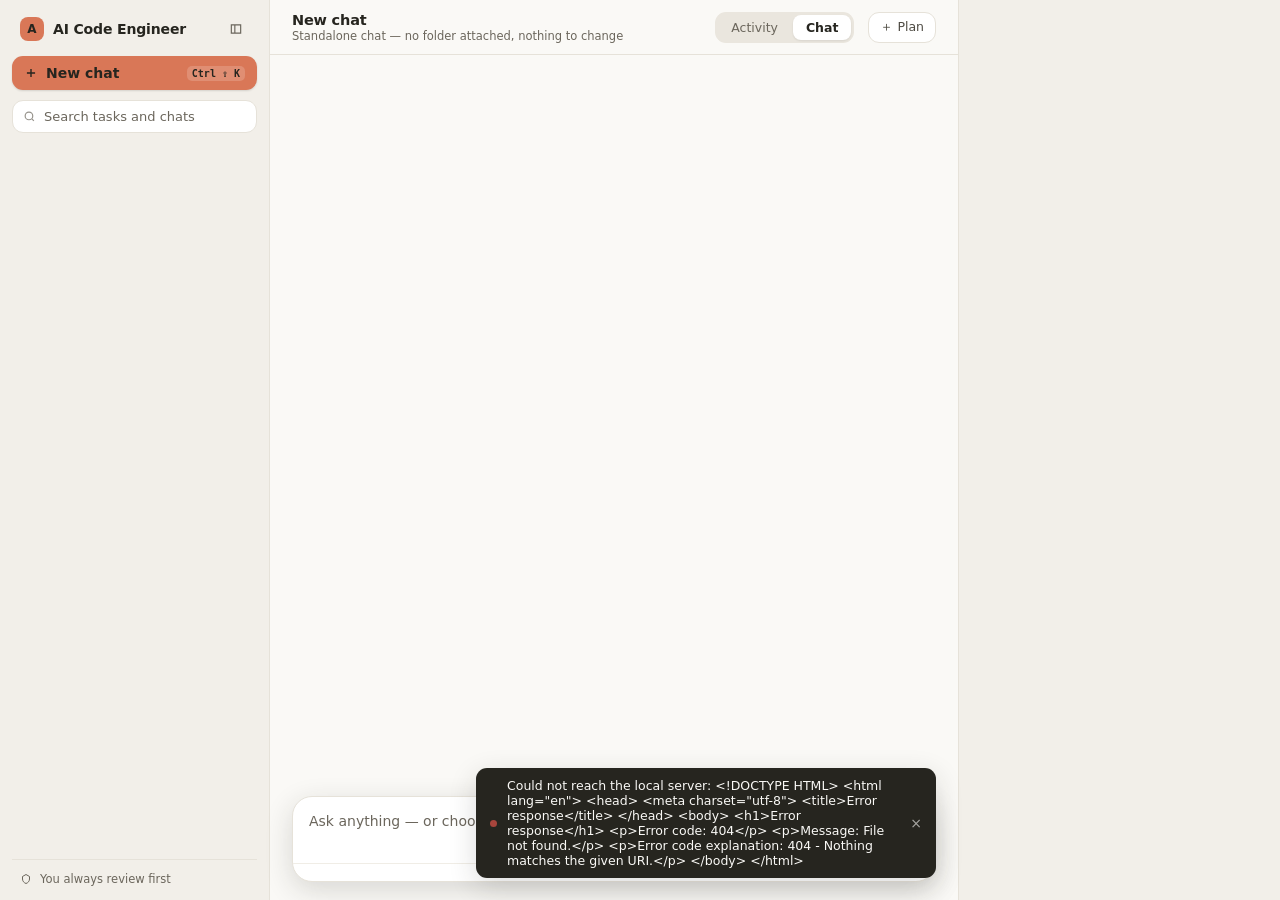
==== src/ai_code_engineer/webapp/static/index.html @ b5e80f56 "Update AI Agent" ====
<!doctype html>
<html lang="en" data-style="claude" data-theme="light">
<head>
<meta charset="utf-8">
<meta name="viewport" content="width=device-width, initial-scale=1">
<meta name="color-scheme" content="light dark">
<title>AI Code Engineer</title>
<link rel="stylesheet" href="tokens.css">
<link rel="stylesheet" href="app.css">
<script src="boot.js"></script>
</head>
<body>
<div class="app" id="app">

  <aside class="side">
    <div class="brand">
      <div class="mark">A</div><b>AI Code Engineer</b>
      <div class="spacer"></div>
      <button class="icon-btn" id="collapse" title="Collapse sidebar (Ctrl+B)" aria-label="Collapse sidebar">
        <svg width="14" height="14" viewBox="0 0 24 24" fill="none" stroke="currentColor" stroke-width="2"><path d="M4 5h16v14H4z"/><path d="M10 5v14"/></svg>
      </button>
    </div>

    <button class="newbtn" id="new-chat" title="New chat (Ctrl+Shift+K). Ctrl+K opens the command palette.">
      <span class="l">
        <svg width="14" height="14" viewBox="0 0 24 24" fill="none" stroke="currentColor" stroke-width="2.4"><path d="M12 5v14M5 12h14"/></svg>
        New chat
      </span><span class="kbd">Ctrl ⇧ K</span>
    </button>

    <label class="search" for="search">
      <svg width="13" height="13" viewBox="0 0 24 24" fill="none" stroke="currentColor" stroke-width="2.2"><circle cx="11" cy="11" r="7"/><path d="M20 20l-3.6-3.6"/></svg>
      <input id="search" placeholder="Search tasks and chats" autocomplete="off" spellcheck="false">
    </label>

    <nav class="nav" id="nav"></nav>

    <div class="foot">
      <svg width="12" height="12" viewBox="0 0 24 24" fill="none" stroke="currentColor" stroke-width="2"><path d="M12 3l7 4v5c0 4.4-3 7.6-7 9-4-1.4-7-4.6-7-9V7l7-4z"/></svg>
      You always review first
      <div class="themepick" id="themepick"></div>
    </div>
  </aside>

  <main class="main">
    <header class="top">
      <button class="icon-btn" id="sidebar-expand" title="Expand sidebar (Ctrl+B)" aria-label="Expand sidebar">
        <svg width="14" height="14" viewBox="0 0 24 24" fill="none" stroke="currentColor" stroke-width="2"><path d="M4 5h16v14H4z"/><path d="M10 5v14"/><path d="M6.6 12h2.2M6.6 9.4h2.2M6.6 14.6h2.2"/></svg>
      </button>
      <div style="min-width:0">
        <h1 id="title">New chat</h1>
        <div class="sub" id="subtitle">Standalone chat — no folder attached, nothing to change</div>
      </div>
      <div class="seg" id="seg" role="tablist" aria-label="Switch view">
        <button data-view="details" role="tab" aria-selected="false" aria-controls="view-details">Activity</button>
        <button data-view="task" role="tab" aria-selected="true" aria-controls="view-task" class="on">Chat</button>
      </div>
      <button class="ghost" id="attach-top" title="Attach a project plan">＋ Plan</button>
    </header>
    <div class="busybar hidden" id="busybar"></div>

    <!-- chat -->
    <section class="view on" id="view-task" role="tabpanel" aria-label="Chat">
      <div class="scroll" id="scroller"><div class="thread" id="thread"></div></div>
      <div class="dock">
        <div class="setup" id="setup" role="region" aria-label="First-run checks"></div>
        <div class="queue" id="queue" aria-live="polite"></div>
        <div class="composer" id="composer">
          <textarea id="prompt" dir="auto" rows="2" placeholder="Ask anything — or choose a project and describe the change"></textarea>
          <div class="cbar" id="cbar"></div>
        </div>
      </div>
    </section>

    <!-- activity -->
    <section class="view" id="view-details" role="tabpanel" aria-label="Activity">
      <div class="logwrap"><div class="log" id="log"></div></div>
    </section>
  </main>

  <aside class="rail" id="rail"></aside>
</div>

<div class="toasts" id="toasts" role="status" aria-live="polite"></div>
<div id="modal-root"></div>

<script src="app.js"></script>
</body>
</html>
---- src/ai_code_engineer/webapp/static/tokens.css ----
/* Design tokens only. Every colour, radius and shadow in the app comes from here,
   so a style family and a theme are one attribute swap on <html>.

   Two naming rules exist because one colour rarely has one correct ink:
     --accent / --accent-hover   filled surfaces; label takes --accent-ink
     --accent-text               the same hue used AS text on a page or card
     --ok / --on-ok              a filled badge and the mark painted on it
     --ok-bg / --ok-ink          a tinted pill and its label
   Every one of these pairs is measured by tools/check_contrast.py. */

/* ---- shared metrics: the layout does not change between families ---- */
:root {
  --ui: "Segoe UI Variable Text", "Segoe UI", Inter, system-ui, sans-serif;
  --mono: "JetBrains Mono", "Cascadia Mono", Consolas, monospace;
  --side-w: 270px;
  --rail-w: 322px;
  --thread-w: 760px;
  --ease: cubic-bezier(.22, .61, .36, 1);
  --t-fast: 110ms var(--ease);
  --t-med: 190ms var(--ease);
}

/* ===================== claude · warm paper ===================== */
:root,
:root[data-style="claude"][data-theme="light"] {
  --bg: #faf9f6; --side: #f2efe9; --topbar: #faf9f6; --panel: #ffffff; --field: #ffffff;
  --ink: #26251f; --ink-2: #4d4a42; --faint: #6b665c;
  --line: #e6e2d9; --line-2: #d8d3c8; --line-soft: #f0ede6;
  --accent: #d97757; --accent-hover: #c86546; --accent-ink: #26251f; --accent-text: #bd4f2b; --accent-ring: #f6ded4;
  --hover: #eae6de; --sel: #f1e9e2; --seg: #eae6de; --seg-on: #ffffff;
  --seg-shadow: 0 1px 2px rgba(38, 37, 31, .09);
  --chip: #f2efe9; --me: #f1ece3; --me-line: #e6dfd2; --me-ink: #26251f;
  --pic: #e9e5dd; --pic-ink: #6a655c;
  --code: #fbfaf7; --code-bar: #f4f2ec;
  --syn-k: #a0414f; --syn-s: #3f6b4a; --syn-c: #a49e93; --syn-n: #7a5cb8;
  --ok: #4f7a52; --on-ok: #ffffff; --ok-bg: #eef4ec; --ok-ink: #3d6440; --ok-line: #d9e6d6;
  --warn: #b07a3c; --warn-bg: #faf2e5; --warn-ink: #8a5f2c; --warn-line: #eddfc8;
  --bad: #a8453c; --bad-bg: #fbeeec; --bad-ink: #8d3b34; --bad-line: #edd9d6;
  --info: #4a6b8a; --info-bg: #eef3f7; --info-ink: #3c5a75; --info-line: #d8e3ec;
  --add: #eef6ec; --add-ink: #2f5d38; --del: #fbeeec; --del-ink: #8d3b34; --hunk: #f4f2ec;
  --scroll: #d8d3c8; --kbd: rgba(38, 37, 31, .07); --kbd-ink: #716b61;
  --pop: #26251f; --pop-ink: #faf9f6; --scrim: rgba(38, 37, 31, .34);
  --r-s: 8px; --r-m: 11px; --r-l: 15px; --r-xl: 20px;
  --card-shadow: 0 1px 2px rgba(38, 37, 31, .04);
  --btn-shadow: 0 1px 2px rgba(38, 37, 31, .14);
  --pop-shadow: 0 8px 28px rgba(38, 37, 31, .16);
  --fs: 14px; --ls: 0px;
}

:root[data-style="claude"][data-theme="dark"] {
  --bg: #262624; --side: #1f1f1d; --topbar: #262624; --panel: #2e2e2b; --field: #2a2a27;
  --ink: #ece9e3; --ink-2: #c6c2ba; --faint: #9a968f;
  --line: #3c3b37; --line-2: #4a4844; --line-soft: #333230;
  --accent: #d97757; --accent-hover: #e38a6c; --accent-ink: #262624; --accent-text: #db7d5e; --accent-ring: rgba(217, 119, 87, .24);
  --hover: #34332f; --sel: #3a322d; --seg: #1f1f1d; --seg-on: #3d3c38;
  --seg-shadow: 0 1px 2px rgba(0, 0, 0, .3);
  --chip: #34332f; --me: #3a322d; --me-line: #4a4038; --me-ink: #f3efe9;
  --pic: #3d3c38; --pic-ink: #aca79f;
  --code: #222220; --code-bar: #2a2a27;
  --syn-k: #e79a86; --syn-s: #9ecf9f; --syn-c: #7a756d; --syn-n: #c2aef5;
  --ok: #7fb37f; --on-ok: #262624; --ok-bg: #2b3529; --ok-ink: #a5cfa2; --ok-line: #3a4a38;
  --warn: #d6a86a; --warn-bg: #3a3125; --warn-ink: #e3bd8b; --warn-line: #4d4030;
  --bad: #e08a80; --bad-bg: #3a2523; --bad-ink: #eabdb7; --bad-line: #4d3230;
  --info: #8fb4d0; --info-bg: #26313a; --info-ink: #b3cfe3; --info-line: #35434e;
  --add: #253224; --add-ink: #a9d3a4; --del: #3a2523; --del-ink: #e5a89e; --hunk: #2a2a27;
  --scroll: #4a4844; --kbd: rgba(255, 255, 255, .09); --kbd-ink: #b2ada5;
  --pop: #ece9e3; --pop-ink: #262624; --scrim: rgba(0, 0, 0, .55);
  --r-s: 8px; --r-m: 11px; --r-l: 15px; --r-xl: 20px;
  --card-shadow: 0 1px 2px rgba(0, 0, 0, .24);
  --btn-shadow: 0 1px 2px rgba(0, 0, 0, .3);
  --pop-shadow: 0 12px 34px rgba(0, 0, 0, .5);
  --fs: 14px; --ls: 0px;
}

/* ===================== codex · charcoal, dense ===================== */
:root[data-style="codex"][data-theme="dark"] {
  --bg: #0e1013; --side: #0a0b0e; --topbar: #0e1013; --panel: #15181d; --field: #12141a;
  --ink: #e9ecef; --ink-2: #b9bfc7; --faint: #7c838e;
  --line: #23272e; --line-2: #2e333b; --line-soft: #1b1e23;
  --accent: #f7f7f5; --accent-hover: #ffffff; --accent-ink: #111316; --accent-text: #f7f7f5; --accent-ring: rgba(247, 247, 245, .14);
  --hover: #1a1e24; --sel: #1e242c; --seg: #0a0b0e; --seg-on: #22262d;
  --seg-shadow: 0 1px 0 rgba(255, 255, 255, .05);
  --chip: #1a1e24; --me: #1e242c; --me-line: #2b323b; --me-ink: #e9ecef;
  --pic: #22262d; --pic-ink: #9aa1ab;
  --code: #0c0e11; --code-bar: #12141a;
  --syn-k: #c7aeff; --syn-s: #9ad4a0; --syn-c: #5c636d; --syn-n: #f5c777;
  --ok: #5cc98a; --on-ok: #0e1013; --ok-bg: #132a1e; --ok-ink: #7fd9a3; --ok-line: #1e3b2a;
  --warn: #e0b25f; --warn-bg: #2a2317; --warn-ink: #e8c98a; --warn-line: #3b3120;
  --bad: #f2777a; --bad-bg: #2c1618; --bad-ink: #f5a3a5; --bad-line: #442325;
  --info: #8ab4d6; --info-bg: #13222c; --info-ink: #a6cbe3; --info-line: #1f3440;
  --add: #122a1c; --add-ink: #8fd8a6; --del: #2c1618; --del-ink: #f0a1a3; --hunk: #12141a;
  --scroll: #2e333b; --kbd: rgba(255, 255, 255, .08); --kbd-ink: #9aa1ab;
  --pop: #e9ecef; --pop-ink: #0e1013; --scrim: rgba(0, 0, 0, .62);
  --r-s: 6px; --r-m: 8px; --r-l: 10px; --r-xl: 12px;
  --card-shadow: none; --btn-shadow: 0 0 0 1px rgba(255, 255, 255, .08);
  --pop-shadow: 0 10px 30px rgba(0, 0, 0, .6);
  --fs: 13.5px; --ls: -.05px;
}

:root[data-style="codex"][data-theme="light"] {
  --bg: #f7f7f5; --side: #efece7; --topbar: #f7f7f5; --panel: #ffffff; --field: #ffffff;
  --ink: #0d0d0c; --ink-2: #3f3f3c; --faint: #6a6a64;
  --line: #e3e0da; --line-2: #cfccc4; --line-soft: #efece7;
  --accent: #0d0d0c; --accent-hover: #26261f; --accent-ink: #ffffff; --accent-text: #0d0d0c; --accent-ring: rgba(13, 13, 12, .12);
  --hover: #eae7e1; --sel: #e5e2da; --seg: #eae7e1; --seg-on: #ffffff;
  --seg-shadow: 0 1px 2px rgba(13, 13, 12, .08);
  --chip: #efece7; --me: #e9e6df; --me-line: #dcd8cf; --me-ink: #0d0d0c;
  --pic: #e3e0da; --pic-ink: #63625d;
  --code: #fbfaf8; --code-bar: #f2efe9;
  --syn-k: #7a3ba8; --syn-s: #146a3f; --syn-c: #9a9994; --syn-n: #a35200;
  --ok: #12683d; --on-ok: #ffffff; --ok-bg: #e9f5ee; --ok-ink: #0f5c36; --ok-line: #cbe6d6;
  --warn: #8a5f2c; --warn-bg: #f8f0e2; --warn-ink: #6f4c22; --warn-line: #e8dcc4;
  --bad: #a52a3d; --bad-bg: #fbeceb; --bad-ink: #8a2434; --bad-line: #f0d5d3;
  --info: #2f5d78; --info-bg: #eaf1f5; --info-ink: #274c62; --info-line: #d3e2ea;
  --add: #eefaf1; --add-ink: #0f5c36; --del: #fdefef; --del-ink: #8a2434; --hunk: #f2efe9;
  --scroll: #cfccc4; --kbd: rgba(13, 13, 12, .06); --kbd-ink: #6d6c67;
  --pop: #0d0d0c; --pop-ink: #f7f7f5; --scrim: rgba(13, 13, 12, .32);
  --r-s: 6px; --r-m: 8px; --r-l: 10px; --r-xl: 12px;
  --card-shadow: none; --btn-shadow: 0 0 0 1px rgba(13, 13, 12, .1);
  --pop-shadow: 0 10px 30px rgba(13, 13, 12, .2);
  --fs: 13.5px; --ls: -.05px;
}

/* ===================== linear · indigo, crisp ===================== */
:root[data-style="linear"][data-theme="light"] {
  --bg: #ffffff; --side: #f8f9fb; --topbar: #ffffff; --panel: #ffffff; --field: #f6f7f9;
  --ink: #14181f; --ink-2: #3d434c; --faint: #656d78;
  --line: #e7e9ee; --line-2: #d6dae1; --line-soft: #f0f1f4;
  --accent: #4a63d8; --accent-hover: #3c53c4; --accent-ink: #ffffff; --accent-text: #4a63d8; --accent-ring: rgba(91, 124, 250, .2);
  --hover: #f1f3f7; --sel: #eaf0ff; --seg: #eef0f4; --seg-on: #ffffff;
  --seg-shadow: 0 1px 2px rgba(20, 24, 31, .08);
  --chip: #f1f3f7; --me: #eef2ff; --me-line: #dbe3ff; --me-ink: #14181f;
  --pic: #e7e9ee; --pic-ink: #626873;
  --code: #fafbfc; --code-bar: #f4f5f8;
  --syn-k: #8250df; --syn-s: #0a7a4a; --syn-c: #9aa1ab; --syn-n: #b3571a;
  --ok: #1a7f4b; --on-ok: #ffffff; --ok-bg: #e9f7ef; --ok-ink: #12683d; --ok-line: #cfeadb;
  --warn: #9a6510; --warn-bg: #fdf4e3; --warn-ink: #7d5310; --warn-line: #f0dfbd;
  --bad: #c2334a; --bad-bg: #fdefef; --bad-ink: #a52a3d; --bad-line: #f5d7dc;
  --info: #2f6bad; --info-bg: #eaf1fb; --info-ink: #275785; --info-line: #d3e3f5;
  --add: #eefaf1; --add-ink: #12683d; --del: #fdefef; --del-ink: #a52a3d; --hunk: #f4f5f8;
  --scroll: #d6dae1; --kbd: rgba(20, 24, 31, .06); --kbd-ink: #676d79;
  --pop: #14181f; --pop-ink: #ffffff; --scrim: rgba(20, 24, 31, .3);
  --r-s: 7px; --r-m: 9px; --r-l: 12px; --r-xl: 16px;
  --card-shadow: 0 1px 2px rgba(20, 24, 31, .05);
  --btn-shadow: 0 1px 2px rgba(91, 124, 250, .3);
  --pop-shadow: 0 10px 30px rgba(20, 24, 31, .18);
  --fs: 13.5px; --ls: -.05px;
}

:root[data-style="linear"][data-theme="dark"] {
  --bg: #101216; --side: #0b0d10; --topbar: #101216; --panel: #171a1f; --field: #12151a;
  --ink: #e6e9ef; --ink-2: #b4bac5; --faint: #7c8490;
  --line: #23272e; --line-2: #313640; --line-soft: #1b1e23;
  --accent: #7c93ff; --accent-hover: #93a8ff; --accent-ink: #0b0d10; --accent-text: #7c93ff; --accent-ring: rgba(124, 147, 255, .22);
  --hover: #1c2027; --sel: #222a3d; --seg: #0b0d10; --seg-on: #242932;
  --seg-shadow: 0 1px 2px rgba(0, 0, 0, .4);
  --chip: #1c2027; --me: #1e2432; --me-line: #2c3446; --me-ink: #e6e9ef;
  --pic: #242932; --pic-ink: #98a0ad;
  --code: #0c0e11; --code-bar: #12151a;
  --syn-k: #b79bff; --syn-s: #7fd6a4; --syn-c: #5f6773; --syn-n: #f0b96a;
  --ok: #4ec98a; --on-ok: #101216; --ok-bg: #14291f; --ok-ink: #7fd9a3; --ok-line: #1f3d2c;
  --warn: #dfae5f; --warn-bg: #2a2317; --warn-ink: #e8c98a; --warn-line: #3b3120;
  --bad: #f2777a; --bad-bg: #2d181b; --bad-ink: #f5a3a5; --bad-line: #452528;
  --info: #7fb6e8; --info-bg: #142230; --info-ink: #a6cbe3; --info-line: #213648;
  --add: #14291f; --add-ink: #7fd9a3; --del: #2d181b; --del-ink: #f0a1a3; --hunk: #12151a;
  --scroll: #313640; --kbd: rgba(255, 255, 255, .08); --kbd-ink: #98a0ad;
  --pop: #e6e9ef; --pop-ink: #101216; --scrim: rgba(0, 0, 0, .6);
  --r-s: 7px; --r-m: 9px; --r-l: 12px; --r-xl: 16px;
  --card-shadow: 0 1px 2px rgba(0, 0, 0, .3);
  --btn-shadow: 0 1px 2px rgba(0, 0, 0, .4);
  --pop-shadow: 0 12px 34px rgba(0, 0, 0, .55);
  --fs: 13.5px; --ls: -.05px;
}
---- src/ai_code_engineer/webapp/static/app.css ----
/* Component layer. Reads tokens from tokens.css; contains no literal colours. */

* { box-sizing: border-box; margin: 0; padding: 0 }
html, body { height: 100% }
body {
  font-family: var(--ui); font-size: var(--fs); letter-spacing: var(--ls); color: var(--ink);
  background: var(--bg); overflow: hidden; -webkit-font-smoothing: antialiased;
}
button, input, textarea, select { font: inherit; letter-spacing: inherit }
button { color: inherit; background: none; border: 0; cursor: pointer; white-space: nowrap }
a { color: var(--accent-text); text-decoration: none }
:focus-visible { outline: 2px solid var(--accent); outline-offset: 2px; border-radius: 4px }
::selection { background: var(--accent-ring); color: var(--ink) }

::-webkit-scrollbar { width: 11px; height: 11px }
::-webkit-scrollbar-thumb {
  background: var(--scroll); border-radius: 99px; border: 3px solid transparent; background-clip: content-box;
}
::-webkit-scrollbar-thumb:hover { background: var(--line-2); background-clip: content-box }
::-webkit-scrollbar-track { background: transparent }

.app { display: grid; grid-template-columns: var(--side-w) minmax(0, 1fr) var(--rail-w); height: 100vh }
/* The collapsed class lives on <html>, not on .app: the boot script has to set it before the
   first paint, and the only element that exists then is the document element. */
html.side-collapsed .app { grid-template-columns: 62px minmax(0, 1fr) var(--rail-w) }
html.side-collapsed .side { padding-left: 8px; padding-right: 8px }
html.side-collapsed .side .brand b, html.side-collapsed .side .search,
html.side-collapsed .side .nav, html.side-collapsed .side .newbtn .kbd,
html.side-collapsed .side .foot { display: none }
html.side-collapsed .side .newbtn { justify-content: center; padding: 9px 0 }
html.side-collapsed .side .brand { gap: 4px }
/* The button that folds the sidebar away lives inside it, so the way back has to live outside. */
#sidebar-expand { display: none }
html.side-collapsed #sidebar-expand { display: grid }

/* ------------------------------- sidebar ------------------------------- */
.side {
  background: var(--side); border-right: 1px solid var(--line);
  display: flex; flex-direction: column; padding: 14px 12px 12px; min-height: 0;
}
.brand { display: flex; align-items: center; gap: 9px; padding: 2px 8px 14px }
.mark {
  width: 24px; height: 24px; border-radius: var(--r-s); background: var(--accent); color: var(--accent-ink);
  display: grid; place-items: center; font-weight: 700; font-size: 12px; flex: none;
}
.brand b { font-size: 14px; font-weight: 600; letter-spacing: -.15px }
.brand .spacer { flex: 1 }
.icon-btn {
  width: 26px; height: 26px; border-radius: var(--r-s); display: grid; place-items: center; color: var(--faint);
  transition: background var(--t-fast), color var(--t-fast);
}
.icon-btn:hover { background: var(--hover); color: var(--ink) }

.newbtn {
  display: flex; align-items: center; gap: 8px; width: 100%; justify-content: space-between;
  background: var(--accent); color: var(--accent-ink); padding: 9px 12px; border-radius: var(--r-m);
  font-weight: 550; box-shadow: var(--btn-shadow); transition: background var(--t-fast), transform var(--t-fast);
}
.newbtn:hover { background: var(--accent-hover) }
.newbtn:active { transform: translateY(1px) }
.newbtn .l { display: flex; align-items: center; gap: 8px }
.kbd {
  font-family: var(--mono); font-size: 10px; padding: 2px 5px; border-radius: 5px;
  background: var(--kbd); color: var(--kbd-ink);
}
.newbtn .kbd { background: rgba(255, 255, 255, .17); color: inherit }

.search {
  display: flex; align-items: center; gap: 8px; margin-top: 10px; padding: 8px 10px; background: var(--field);
  border: 1px solid var(--line); border-radius: var(--r-m); color: var(--faint); font-size: 13px;
  transition: border-color var(--t-fast), box-shadow var(--t-fast); cursor: text;
}
.search:focus-within { border-color: var(--accent); box-shadow: 0 0 0 3px var(--accent-ring) }
.search svg { flex: none; opacity: .7 }
.search input { flex: 1; min-width: 0; border: 0; outline: 0; background: transparent; color: var(--ink); font-size: 13px }
.search input::placeholder { color: var(--faint) }

.nav { flex: 1; min-height: 0; overflow-y: auto; margin: 0 -4px; padding: 0 4px }
.sec { margin-top: 18px }
.sec > h4 {
  font-size: 10.5px; letter-spacing: .09em; text-transform: uppercase; color: var(--faint);
  font-weight: 600; padding: 0 8px 6px; display: flex; align-items: center; gap: 6px;
}
.sec > h4 .add { margin-left: auto; cursor: pointer; letter-spacing: 0; text-transform: none; font-size: 11px }
.sec > h4 .add:hover { color: var(--ink) }

.node {
  display: flex; align-items: center; gap: 9px; padding: 6px 8px; border-radius: var(--r-s);
  color: var(--ink-2); font-size: 13px; cursor: pointer; transition: background var(--t-fast);
}
.node:hover { background: var(--hover) }
.node .nm { overflow: hidden; text-overflow: ellipsis; white-space: nowrap }
.node .chev { margin-left: auto; color: var(--faint); font-size: 9px; transition: transform var(--t-med) }
.node.closed .chev { transform: rotate(-90deg) }
.av {
  width: 19px; height: 19px; border-radius: 6px; display: grid; place-items: center; font-size: 9.5px;
  font-weight: 700; flex: none;   /* background and ink come from avatar() in app.js */
}
.leaf {
  display: flex; align-items: center; gap: 9px; padding: 6px 8px 6px 10px; border-radius: var(--r-s);
  color: var(--ink-2); font-size: 13px; cursor: pointer; position: relative; transition: background var(--t-fast);
}
.leaf > span.t { flex: 1; min-width: 0; overflow: hidden; text-overflow: ellipsis; white-space: nowrap }
.leaf time { font-size: 11px; color: var(--faint); flex: none; opacity: 0; transition: opacity var(--t-fast) }
.leaf:hover time, .leaf.on time { opacity: 1 }
.leaf:hover { background: var(--hover) }
.leaf.on { background: var(--sel); color: var(--ink); font-weight: 550 }
.leaf.on::before {
  content: ""; position: absolute; left: -4px; top: 8px; bottom: 8px; width: 2px; border-radius: 9px;
  background: var(--accent);
}
.dot { width: 6px; height: 6px; border-radius: 99px; background: var(--line-2); flex: none }

/* Dropping a chat on a project node binds its context, so the target has to be unmistakable
   while the drag is over it — and the same command lives on the leaf menu for keyboards. */
.leaf.dragging { opacity: .45 }
.leaf .dots {
  flex: none; opacity: 0; border: 0; background: none; color: var(--faint); font-size: 13px;
  line-height: 1; padding: 0 2px; cursor: pointer;
}
.leaf:hover .dots, .leaf:focus-within .dots { opacity: 1 }
.leaf .dots:hover { color: var(--ink) }
.node.drop { background: var(--sel); box-shadow: inset 0 0 0 2px var(--accent-ring) }
.node.drop .nm { color: var(--accent-text) }
/* The node's own buttons: ＋ starts a chat in that project, ⋯ opens its menu. Both stay quiet
   until the row is hovered or focused so the tree keeps reading as a list of names. */
.node .dots { opacity: 0; border: 0; background: none; color: var(--faint); font-size: 13px; line-height: 1; padding: 0 3px; flex: none }
.node:hover .dots, .node:focus-within .dots { opacity: 1 }
.node .dots:hover { color: var(--ink) }
.node .av { font-size: 13px }
.iconpick { display: flex; flex-wrap: wrap; gap: 8px }
.iconpick .icon {
  width: 44px; height: 44px; font-size: 21px; display: grid; place-items: center; border-radius: var(--r-m);
  border: 1px solid var(--line); background: var(--panel);
}
.iconpick .icon:hover { background: var(--hover); border-color: var(--line-2) }
.iconpick .icon.on { border-color: var(--accent); box-shadow: 0 0 0 2px var(--accent-ring) }
.dot.ok { background: var(--ok) } .dot.warn { background: var(--warn) } .dot.bad { background: var(--bad) }
.dot.run { background: var(--accent); animation: pulse 1.3s var(--ease) infinite }
@keyframes pulse { 0%, 100% { opacity: 1 } 50% { opacity: .3 } }
.empty { padding: 14px 10px; color: var(--faint); font-size: 12.5px; line-height: 1.6 }

.side .foot {
  margin-top: auto; padding: 12px 8px 2px; border-top: 1px solid var(--line); color: var(--faint);
  font-size: 11.5px; display: flex; gap: 8px; align-items: center;
}
.themepick { display: flex; gap: 4px; margin-left: auto }
.themepick button {
  width: 17px; height: 17px; border-radius: 5px; border: 1px solid var(--line-2);
  display: grid; place-items: center; font-size: 9px; color: var(--ink-2);
}
.themepick button.on { border-color: var(--accent); box-shadow: 0 0 0 2px var(--accent-ring) }

/* -------------------------------- main -------------------------------- */
/* min-height:0 is what keeps the conversation inside the window. A grid item's automatic minimum
   is its content height, so a long thread grew .main past 100vh and the composer — with whatever
   was being typed in it — fell off the bottom of a page that cannot scroll. */
.main { display: flex; flex-direction: column; min-width: 0; min-height: 0; background: var(--bg) }
.top {
  display: flex; align-items: center; gap: 14px; padding: 11px 22px; min-height: 55px;
  border-bottom: 1px solid var(--line); background: var(--topbar);
}
.top h1 { font-size: 14.5px; font-weight: 600; letter-spacing: -.2px; white-space: nowrap; overflow: hidden; text-overflow: ellipsis }
.top .sub { font-size: 11.5px; color: var(--faint); margin-top: 1px; white-space: nowrap; overflow: hidden; text-overflow: ellipsis }
.seg { display: flex; gap: 2px; margin-left: auto; padding: 3px; background: var(--seg); border-radius: var(--r-m) }
.seg button {
  padding: 5px 13px; border-radius: calc(var(--r-m) - 3px); font-size: 12.5px; color: var(--faint);
  font-weight: 500; transition: color var(--t-fast), background var(--t-fast);
}
.seg button:hover { color: var(--ink-2) }
.seg button.on { background: var(--seg-on); color: var(--ink); font-weight: 550; box-shadow: var(--seg-shadow) }
.ghost {
  padding: 6px 11px; border: 1px solid var(--line); border-radius: var(--r-m); font-size: 12.5px;
  color: var(--ink-2); background: var(--panel); transition: background var(--t-fast), border-color var(--t-fast);
}
.ghost:hover { background: var(--hover); border-color: var(--line-2) }

.view { flex: 1; min-height: 0; display: none; flex-direction: column }
.view.on { display: flex; animation: fade var(--t-med) var(--ease) }
@keyframes fade { from { opacity: 0; transform: translateY(4px) } to { opacity: 1; transform: none } }

/* -------------------------------- chat -------------------------------- */
.scroll { flex: 1; overflow-y: auto; padding: 26px 22px 10px; scroll-behavior: smooth }
.thread { max-width: var(--thread-w); margin: 0 auto; display: flex; flex-direction: column; gap: 22px }
.msg { display: flex; gap: 11px; animation: rise var(--t-med) var(--ease) }
@keyframes rise { from { opacity: 0; transform: translateY(6px) } }
.msg .pic {
  width: 26px; height: 26px; border-radius: var(--r-s); flex: none; display: grid; place-items: center;
  font-size: 11px; font-weight: 700; background: var(--pic); color: var(--pic-ink);
}
.msg.me { flex-direction: row-reverse }
.msg.me .pic { background: var(--accent); color: var(--accent-ink) }
.msg.sys .pic { background: var(--chip); color: var(--ink-2) }
.body { min-width: 0; flex: 1; display: flex; flex-direction: column; align-items: flex-start; gap: 6px }
.msg.me .body { align-items: flex-end }
.who { font-size: 11.5px; color: var(--faint); margin-bottom: 5px; font-weight: 550 }
/* dir="auto" on the bubble picks the paragraph direction; plaintext extends that to each
   paragraph inside it, so an Arabic answer with an English code block reads correctly without
   the code block being mirrored. Lists indent from the writing side, not from the left. */
.bub {
  background: var(--panel); border: 1px solid var(--line); border-radius: var(--r-l); border-top-left-radius: 4px;
  padding: 12px 15px; font-size: var(--fs); line-height: 1.62; max-width: 660px; width: fit-content;
  box-shadow: var(--card-shadow); overflow-wrap: anywhere; unicode-bidi: plaintext;
}
.msg.me .bub {
  background: var(--me); border-color: var(--me-line); color: var(--me-ink);
  border-radius: var(--r-l); border-top-left-radius: var(--r-l); border-top-right-radius: 4px;
}
.bub p + p { margin-top: 9px }
.bub ul, .bub ol { margin: 9px 0 0; margin-inline-start: 18px; display: flex; flex-direction: column; gap: 5px }
.tool { unicode-bidi: plaintext }
/* Row actions sit under the bubble in the same faint grey as a timestamp: on every server row, all
   the time — an icon that only exists while the pointer happens to cross its row is a control
   nobody finds, and the row is already quiet enough to carry three of them. */
.macts { display: flex; gap: 2px }
.mact {
  display: inline-flex; align-items: center; justify-content: center; min-width: 24px; min-height: 24px;
  border-radius: 6px; color: var(--faint); background: transparent; border: 1px solid transparent;
}
.mact:hover, .mact:focus-visible { color: var(--ink-2); background: var(--hover); border-color: var(--line) }
/* the model sheet's search box */
.pickfilter { display: flex; align-items: center; gap: 9px }
.pickfilter input { flex: 1; min-width: 0 }
.pickfilter .g { font-size: 11px; color: var(--faint); white-space: nowrap }
.bub code.inl {
  font-family: var(--mono); font-size: .92em; background: var(--chip); border: 1px solid var(--line-soft);
  padding: 1px 5px; border-radius: 5px;
}
.bub h3 { font-size: 1.05em; margin: 12px 0 4px }
/* Source never mirrors: an Arabic page still shows left-to-right code. */
.code { margin: 11px 0 3px; border: 1px solid var(--line); border-radius: var(--r-m); overflow: hidden; background: var(--code); direction: ltr; text-align: left }
.code pre { direction: ltr; text-align: left }
.code .bar {
  display: flex; align-items: center; gap: 8px; padding: 6px 11px; border-bottom: 1px solid var(--line);
  font-family: var(--mono); font-size: 11px; color: var(--faint); background: var(--code-bar);
}
.code .bar b { font-weight: 500; color: var(--ink-2) }
.code .bar button { margin-left: auto; font-size: 11px; color: var(--faint); font-family: var(--ui) }
.code .bar button:hover { color: var(--ink) }
/* The block's own file name belongs next to the language it is written in, and it inherits the
   bar's muted colour rather than picking a new pair. The apply button takes the Change badge's
   graded pair — same green, same meaning: this is the road that can lead to a file. */
.code .bar .fname { overflow: hidden; text-overflow: ellipsis; white-space: nowrap; max-width: 40% }
.code .bar button[data-block] { display: inline-flex; align-items: center; gap: 5px; padding: 2px 8px;
  border: 1px solid var(--ok-line); border-radius: 99px; background: var(--ok-bg);
  color: var(--ok-ink); font-weight: 600 }
.code .bar button[data-block]:hover { border-color: var(--ok); color: var(--ok-ink) }
.code .bar button[data-block] ~ button { margin-left: 0 }
.code pre { padding: 11px 13px; overflow-x: auto; font-family: var(--mono); font-size: 12.5px; line-height: 1.6 }
.tok-k { color: var(--syn-k) } .tok-s { color: var(--syn-s) } .tok-c { color: var(--syn-c); font-style: italic }
.tool {
  display: inline-flex; align-items: center; gap: 8px; padding: 5px 11px; border-radius: 99px;
  background: var(--chip); border: 1px solid var(--line); font-size: 12px; color: var(--ink-2); cursor: pointer;
}
.tool:hover { border-color: var(--line-2) }
.tool b { font-weight: 600 }
.typing { display: inline-flex; gap: 4px; align-items: center; color: var(--faint); font-size: 12.5px; margin-top: 4px }
.typing i { width: 5px; height: 5px; border-radius: 99px; background: var(--accent); opacity: .3; animation: b 1.1s infinite }
.typing i:nth-child(2) { animation-delay: .15s } .typing i:nth-child(3) { animation-delay: .3s }
@keyframes b { 0%, 60%, 100% { opacity: .25; transform: translateY(0) } 30% { opacity: 1; transform: translateY(-2px) } }

/* ------------------------------ step rows (UI 4.1) ------------------------------
   One row per thing the agent did, opening onto what it found. The sentence and its glyph arrive
   from the server; the only thing drawn here is the chevron, and only when the server has said there
   is something behind the row. */
/* `steprow`, not `step`: the plan card in the rail already owns `.step`, and two rules for one
   name leave each surface wearing the other's layout. */
.steprow { display: flex; flex-direction: column; gap: 6px; max-width: 100% }
.st-head {
  display: flex; align-items: flex-start; gap: 8px; padding: 5px 11px; border-radius: 99px;
  background: var(--chip); border: 1px solid var(--line); font-size: 12px; color: var(--ink-2);
  text-align: start; cursor: pointer; transition: border-color var(--t-fast), background var(--t-fast);
}
.st-head:hover { border-color: var(--line-2) }
.st-txt { min-width: 0; overflow-wrap: anywhere; unicode-bidi: plaintext }
.st-chev { flex: none; display: inline-flex; align-items: center; margin-inline-start: auto;
  color: var(--faint); transition: transform var(--t-fast) }
.steprow.open .st-chev { transform: rotate(180deg) }
.steprow.live .st-head { border-color: var(--warn-line); background: var(--warn-bg); color: var(--warn-ink) }
.st-body { display: flex; flex-direction: column; gap: 8px; padding: 2px 2px 2px 10px;
  border-inline-start: 2px solid var(--line); }
.st-sec h6 { font-size: 11px; font-weight: 600; color: var(--faint); margin: 0 0 4px;
  text-transform: uppercase; letter-spacing: .04em }
.st-out {
  display: flex; flex-direction: column; gap: 1px; max-height: 34vh; overflow: auto; padding: 8px 10px;
  border: 1px solid var(--line); border-radius: var(--r-s); background: var(--code);
  font-family: var(--mono); font-size: 11.6px; line-height: 1.6; direction: ltr; text-align: start;
  white-space: pre-wrap; overflow-wrap: anywhere;
}
.st-files { display: flex; flex-direction: column; gap: 1px }
.st-note { font-size: 12px; color: var(--faint); unicode-bidi: plaintext }

/* ------------------------------- composer ------------------------------- */
.dock { padding: 10px 22px 18px }
.composer {
  max-width: var(--thread-w); margin: 0 auto; background: var(--panel); border: 1px solid var(--line);
  border-radius: var(--r-xl); box-shadow: var(--pop-shadow); overflow: hidden;
  transition: border-color var(--t-fast), box-shadow var(--t-fast);
}
.composer:focus-within { border-color: var(--accent); box-shadow: 0 0 0 3px var(--accent-ring), var(--pop-shadow) }
.composer textarea {
  width: 100%; border: 0; outline: 0; resize: none; background: transparent; color: var(--ink);
  font-size: var(--fs); line-height: 1.55; padding: 14px 16px 6px; min-height: 50px; max-height: 240px;
  overflow-y: auto;
}
.composer textarea::placeholder { color: var(--faint) }
.composer.busy { border-left: 2px solid var(--accent) }

/* ------------------------------ the first-run card ------------------------------
   The four badge pairs are the tone families the pills already ship, all of them measured in
   tools/check_contrast.py. The word inside the badge is the point rather than the decoration: a row
   that said only "green" is unreadable for exactly the person who cannot see green. */
.setup:empty { display: none }
.setup {
  margin: 0 0 8px; padding: 10px 12px; background: var(--field); border: 1px solid var(--line);
  border-radius: var(--r-l); box-shadow: var(--card-shadow); max-height: 42vh; overflow-y: auto;
}
.setup-head { display: flex; flex-wrap: wrap; align-items: center; gap: 8px; margin-bottom: 6px }
.setup-head b { font-size: 13px }
.setup-tally { font-size: 12px; color: var(--faint); margin-right: auto }
.setup-row { display: flex; align-items: flex-start; gap: 9px; padding: 6px 0; border-top: 1px solid var(--line-soft) }
.setup-badge {
  flex: none; font-size: 10.5px; font-weight: 700; letter-spacing: .04em; padding: 2px 7px;
  border-radius: 999px; border: 1px solid transparent;
}
.setup-badge.ok { background: var(--ok-bg); color: var(--ok-ink); border-color: var(--ok-line) }
.setup-badge.warn { background: var(--warn-bg); color: var(--warn-ink); border-color: var(--warn-line) }
.setup-badge.bad { background: var(--bad-bg); color: var(--bad-ink); border-color: var(--bad-line) }
.setup-badge.info { background: var(--info-bg); color: var(--info-ink); border-color: var(--info-line) }
.setup-text { font-size: 13px; color: var(--ink-2) }
.setup-advice { font-size: 12px; color: var(--faint); margin-top: 2px }

/* ------------------------------ the queue strip ------------------------------
   A queued message runs by itself when the task ends, so the strip is the record of what is
   about to happen. Colours stay on pairs check_contrast.py already grades: ink-2 and faint on
   panel, ink-2 on field. */
.queue { display: flex; flex-direction: column; gap: 4px; margin-bottom: 6px }
.qrow {
  display: flex; align-items: center; gap: 9px; padding: 6px 10px; font-size: 12.5px;
  background: var(--panel); border: 1px solid var(--line); border-radius: var(--r-m);
}
.qrow.held { background: var(--warn-bg); border-color: var(--warn-line) }
.qrow.held .qt, .qrow.held .qwhen { color: var(--warn-ink) }
.qk { flex: none; color: var(--faint); font-size: 12px }
.qt {
  color: var(--ink-2); min-width: 0; overflow: hidden; text-overflow: ellipsis; white-space: nowrap;
}
.qwhen { flex: none; font-size: 11px; color: var(--faint) }
.qacts { margin-inline-start: auto; display: flex; gap: 2px; flex: none }
.qbtn {
  padding: 3px 8px; border-radius: var(--r-s); font-size: 11.5px; color: var(--faint);
  transition: background var(--t-fast), color var(--t-fast);
}
.qbtn:hover { background: var(--hover); color: var(--accent-text) }
.qedit {
  flex: 1; min-width: 0; background: var(--field); border: 1px solid var(--line);
  border-radius: var(--r-s); padding: 4px 8px; font-family: var(--ui); font-size: 12.5px;
  color: var(--ink-2);
}
.qnote { font-size: 11.5px; color: var(--faint); padding: 0 10px }
.cbar { display: flex; align-items: center; gap: 7px; padding: 8px 10px 9px 12px; border-top: 1px solid var(--line-soft); flex-wrap: wrap }
.pill {
  display: inline-flex; align-items: center; gap: 6px; flex: none; padding: 5px 10px; border-radius: 99px;
  border: 1px solid var(--line); background: var(--panel); font-size: 12px; color: var(--ink-2);
  transition: background var(--t-fast), border-color var(--t-fast);
}
button.pill:hover { background: var(--hover); border-color: var(--line-2) }
.pill svg { opacity: .6; flex: none }
.pill.mono { font-family: var(--mono); font-size: 11.5px }
.pill.soft { border-color: transparent; background: var(--chip) }
.pill.on { border-color: var(--accent); color: var(--accent-text) }
.pill .x { opacity: .5; font-size: 13px; line-height: 1 }
/* The three composer modes reuse pairs the contrast audit already grades: chip ink for prose, the
   info blue for a folder it will only read, the OK green for "this can change files". */
.pill.mode { font-weight: 600 }
.pill.mode.chat { border-color: transparent; background: var(--chip); color: var(--ink-2) }
.pill.mode.read { border-color: var(--info-line); background: var(--info-bg); color: var(--info-ink) }
.pill.mode.change { border-color: var(--ok-line); background: var(--ok-bg); color: var(--ok-ink) }
.pill.path { max-width: 300px; overflow: hidden; text-overflow: ellipsis; color: var(--faint) }
/* The git chip reuses the two pairs the contrast audit already grades: a clean tree is
   the same green as a passing run, uncommitted work the same amber as an unverified one. */
.pill.git.clean { border-color: var(--ok-line); background: var(--ok-bg); color: var(--ok-ink) }
.pill.git.dirty { border-color: var(--warn-line); background: var(--warn-bg); color: var(--warn-ink) }
.pill.git b { font-weight: 700; margin-inline-start: 4px }
/* The restore pill is the one control here that replaces bytes, so it wears the same red as a failed
   run. That pair is already graded by the contrast audit, so nothing new is being invented. */
.pill.restore { border-color: var(--bad-line); background: var(--bad-bg); color: var(--bad-ink);
  font-weight: 600 }
/* ON is the amber pair the rest of the window already uses for "look at this state", because
   a folder that writes without asking is exactly that. OFF is the same neutral chip as Chat. */
.pill.auto.off { border-color: transparent; background: var(--chip); color: var(--ink-2) }
.pill.auto.on { border-color: var(--warn-line); background: var(--warn-bg); color: var(--warn-ink);
  font-weight: 600 }
/* The amber is the same claim the Auto-Apply switch makes, and it stays on the card until the task
   changes: a write nobody clicked for should not be easy to miss. It is a sentence on its own now —
   the undo that used to sit inside it is the action bar under the file list. */
.auto-note { margin: 0 0 9px; padding: 7px 10px; border: 1px solid var(--warn-line);
  border-radius: var(--r-m); background: var(--warn-bg); color: var(--warn-ink); font-size: 12.5px }
/* What the Run buttons actually do, written where they are about to be pressed. It used to live in
   the runner's module docstring, which nobody reads before clicking. */
.warn { margin-top: 9px; padding: 6px 9px; border: 1px solid var(--warn-line);
  border-radius: var(--r-m); background: var(--warn-bg); color: var(--warn-ink);
  font-size: 12px; line-height: 1.45 }
.pill.path svg { opacity: .5 }
/* The folder picker's location bar, the drive chips, and the path you can type instead of
   clicking through to a disk the picker did not start on. */
.fshead { display: flex; flex-direction: column; gap: 7px; margin-bottom: 9px }
.fshead .where {
  font-family: var(--mono); font-size: 11.5px; color: var(--faint); overflow: hidden;
  text-overflow: ellipsis; white-space: nowrap;
}
.fshead .jump {
  width: 100%; padding: 7px 9px; border: 1px solid var(--line); border-radius: var(--r-s);
  background: var(--panel); color: var(--ink); font-family: var(--mono); font-size: 12px;
}
.fshead .jump:focus { border-color: var(--accent); box-shadow: 0 0 0 3px var(--accent-ring) }
.drives { display: flex; flex-wrap: wrap; gap: 6px }
.drives:empty { display: none }
button.drive {
  padding: 4px 10px; border: 1px solid var(--line); border-radius: 99px; background: var(--chip);
  color: var(--ink-2); font-family: var(--mono); font-size: 11.5px;
}
button.drive:hover { border-color: var(--line-2); background: var(--hover) }
.send {
  margin-left: auto; display: inline-flex; align-items: center; gap: 7px; background: var(--accent);
  color: var(--accent-ink); padding: 7px 15px; border-radius: 99px; font-size: 13px; font-weight: 600;
  box-shadow: var(--btn-shadow); transition: background var(--t-fast), transform var(--t-fast);
}
.send:hover:not(:disabled) { background: var(--accent-hover) }
.send:active:not(:disabled) { transform: translateY(1px) }
.send.stop { background: var(--panel); color: var(--ink); border: 1px solid var(--line); box-shadow: none; font-weight: 500; margin-left: 0 }
.send:disabled { opacity: .45; cursor: not-allowed }

/* ------------------------------ right rail ------------------------------ */
.rail {
  background: var(--side); border-left: 1px solid var(--line); padding: 14px 14px 18px; overflow-y: auto;
  display: flex; flex-direction: column; gap: 12px; min-height: 0;
}
.card {
  background: var(--panel); border: 1px solid var(--line); border-radius: var(--r-l); padding: 14px;
  box-shadow: var(--card-shadow);
}
.card h5 {
  font-size: 10.5px; letter-spacing: .09em; text-transform: uppercase; color: var(--faint);
  font-weight: 600; margin-bottom: 9px; display: flex; align-items: center; gap: 6px;
}
.card .t { font-size: 13.5px; font-weight: 600; letter-spacing: -.1px; line-height: 1.4 }
.card .d { font-size: 12px; color: var(--faint); line-height: 1.55; margin-top: 4px }
.hr { height: 1px; background: var(--line); margin: 12px -14px; padding: 0 }
.link {
  display: flex; align-items: center; gap: 8px; font-size: 12.5px; color: var(--ink-2); font-weight: 500;
  padding: 6px 0; border-radius: 6px; cursor: pointer; width: 100%; text-align: left;
}
.link:hover { color: var(--ink) }
.link.quiet { cursor: default; color: var(--faint) }
.link.quiet:hover { color: var(--faint) }
.link svg { flex: none; opacity: .6 }
.link .r { margin-left: auto; color: var(--faint); font-size: 11.5px; font-weight: 400 }
.state {
  display: inline-flex; align-items: center; gap: 6px; font-size: 11.5px; font-weight: 600; padding: 3px 9px;
  border-radius: 99px; background: var(--warn-bg); color: var(--warn-ink); border: 1px solid var(--warn-line);
  margin-bottom: 9px;
}
.state.ok { background: var(--ok-bg); color: var(--ok-ink); border-color: var(--ok-line) }
.state.bad { background: var(--bad-bg); color: var(--bad-ink); border-color: var(--bad-line) }
.state.idle { background: var(--chip); color: var(--faint); border-color: var(--line) }
.row { display: flex; gap: 8px; align-items: center }
.bar { height: 4px; border-radius: 99px; background: var(--line); overflow: hidden; margin-top: 9px }
.bar i { display: block; height: 100%; background: var(--accent); border-radius: 99px; transition: width var(--t-med) }
.meta { display: flex; justify-content: space-between; font-size: 11.5px; color: var(--faint); margin-top: 7px; gap: 8px }
.step { display: flex; gap: 9px; align-items: flex-start; font-size: 12.5px; color: var(--ink-2); padding: 4px 0 }
.step i {
  width: 15px; height: 15px; border-radius: 99px; border: 1.5px solid var(--line-2); flex: none; margin-top: 1px;
  display: grid; place-items: center; font-size: 8.5px; font-style: normal; color: var(--faint);
}
.step.done i { background: var(--ok); border-color: var(--ok); color: var(--on-ok) }
.step.now i { border-color: var(--accent); color: var(--accent-text); box-shadow: 0 0 0 3px var(--accent-ring) }
.step.now { color: var(--ink); font-weight: 550 }
.step span { min-width: 0; overflow-wrap: anywhere }

/* ------------------------------ diffs and decisions ------------------------------
   The Changes pane was deleted in UI 4.0 and its surfaces moved into the rail and the sheet, so
   this block keeps only what those two still mount: the per-file badge, the tab strip, the diff
   body and the buttons a change set asks for. The pane's own layout wrappers went with it. */
.badge {
  font-size: 10px; font-weight: 700; width: 17px; height: 17px; border-radius: 5px; display: grid;
  place-items: center; flex: none; background: var(--chip); color: var(--ink-2);
}
.badge.M { background: var(--warn-bg); color: var(--warn-ink) }
.badge.A { background: var(--ok-bg); color: var(--ok-ink) }
.badge.D { background: var(--bad-bg); color: var(--bad-ink) }
.dtabs { display: flex; gap: 2px; padding: 7px 9px; border-bottom: 1px solid var(--line); align-items: center; flex: none }
.dtabs button { padding: 4px 11px; border-radius: 8px; font-size: 12.5px; color: var(--faint); transition: color var(--t-fast) }
.dtabs button:hover { color: var(--ink-2) }
.dtabs button.on { background: var(--seg-on); color: var(--ink); font-weight: 550; box-shadow: var(--seg-shadow) }
.dcode { flex: 1; overflow: auto; font-family: var(--mono); font-size: 12.2px; line-height: 1.65 }
.dline { display: flex; white-space: pre }
.dline .ln {
  width: 40px; flex: none; text-align: right; padding: 0 10px; color: var(--faint); background: var(--code-bar);
  border-right: 1px solid var(--line); user-select: none; font-size: 11px;
}
.dline .tx { padding: 0 12px; flex: 1; min-width: 0 }
.dline.add .tx { background: var(--add); color: var(--add-ink) }
.dline.del .tx { background: var(--del); color: var(--del-ink) }
.dline.hunk .tx { color: var(--faint); background: var(--hunk) }
.solid {
  background: var(--accent); color: var(--accent-ink); padding: 8px 16px; border-radius: var(--r-m);
  font-weight: 600; font-size: 13px; box-shadow: var(--btn-shadow); transition: background var(--t-fast);
}
.solid:hover:not(:disabled) { background: var(--accent-hover) }
.solid:disabled { opacity: .45; cursor: not-allowed; box-shadow: none }
.line-btn {
  padding: 8px 14px; border-radius: var(--r-m); border: 1px solid var(--line); background: var(--panel);
  font-size: 13px; color: var(--ink-2); transition: background var(--t-fast), border-color var(--t-fast);
}
.line-btn:hover:not(:disabled) { background: var(--hover); border-color: var(--line-2) }
.line-btn:disabled { opacity: .45; cursor: not-allowed }

/* ------------------------------ activity view ---------------------------- */
.logwrap { flex: 1; min-height: 0; overflow: auto; padding: 16px 22px }
.log {
  max-width: 900px; margin: 0 auto; font-family: var(--mono); font-size: 12px; line-height: 1.85;
  background: var(--panel); border: 1px solid var(--line); border-radius: var(--r-l); padding: 14px 16px;
  box-shadow: var(--card-shadow);
}
.log .r { display: flex; gap: 12px }
.log .ts { color: var(--faint); flex: none }
.log .k { color: var(--accent-text); flex: none; font-family: var(--ui); font-size: 11px; padding-top: 1px }
.log .m { color: var(--ink-2); min-width: 0; overflow-wrap: anywhere }
/* A streamed build line is transcript, not a status note: tighter, quieter, and LTR like
   the compiler wrote it, even when the interface is Arabic. */
.log .r.chunk { line-height: 1.45 }
.log .r.chunk .m { color: var(--faint); direction: ltr; text-align: start }

/* -------------------------------- toasts -------------------------------- */
.toasts { position: fixed; right: calc(var(--rail-w) + 22px); bottom: 22px; display: flex; flex-direction: column; gap: 8px; z-index: 60 }
.toast {
  display: flex; align-items: center; gap: 10px; background: var(--pop); color: var(--pop-ink); padding: 10px 14px;
  border-radius: var(--r-m); font-size: 12.5px; box-shadow: var(--pop-shadow); max-width: 460px;
  animation: toast-in var(--t-med) var(--ease);
}
@keyframes toast-in { from { opacity: 0; transform: translateY(10px) scale(.98) } }
.toast.out { animation: toast-out 180ms var(--ease) forwards }
@keyframes toast-out { to { opacity: 0; transform: translateY(6px) } }
.toast i { width: 7px; height: 7px; border-radius: 99px; background: var(--ok); flex: none }
.toast.warn i { background: var(--warn) } .toast.bad i { background: var(--bad) }
.toast button { margin-left: auto; opacity: .6; font-size: 14px; line-height: 1 }
.toast button:hover { opacity: 1 }
/* The disconnect notice carries a real action beside its close glyph, so it cannot borrow the
   14px mark every other toast uses — "Reload" has to read as a word, not a footnote. */
.toast [data-reload] {
  font-size: 12.5px; line-height: 1.3; padding: 4px 9px; opacity: 1;
  border: 1px solid var(--line); border-radius: var(--r-s); background: var(--panel); color: var(--ink);
}

/* -------------------------------- modals -------------------------------- */
.scrim {
  position: fixed; inset: 0; background: var(--scrim); display: grid; place-items: center; z-index: 80;
  animation: fade-in 140ms var(--ease); padding: 24px;
}
@keyframes fade-in { from { opacity: 0 } }
.scrim.out { animation: fade-in 140ms var(--ease) reverse forwards }
.sheet {
  background: var(--panel); border: 1px solid var(--line); border-radius: var(--r-xl); box-shadow: var(--pop-shadow);
  width: min(560px, 100%); max-height: 84vh; display: flex; flex-direction: column; overflow: hidden;
  animation: sheet-in 200ms var(--ease);
}
@keyframes sheet-in { from { opacity: 0; transform: translateY(10px) scale(.985) } }
.sheet.wide { width: min(820px, 100%) }
.sheet header { padding: 18px 20px 4px }
.sheet header h3 { font-size: 15.5px; font-weight: 600; letter-spacing: -.2px }
.sheet header p { font-size: 13px; color: var(--faint); margin-top: 6px; line-height: 1.6; overflow-wrap: anywhere }
.sheet .content { padding: 14px 20px; overflow-y: auto; min-height: 0 }
.sheet footer { display: flex; gap: 8px; padding: 14px 20px 18px; justify-content: flex-end; border-top: 1px solid var(--line-soft) }
.sheet .warnbox {
  background: var(--warn-bg); border: 1px solid var(--warn-line); color: var(--warn-ink); padding: 10px 12px;
  border-radius: var(--r-m); font-size: 12.5px; line-height: 1.55; margin-bottom: 12px;
}
/* -------------------------------- project drawer -------------------------------- */
.mono { font-family: var(--mono) }
.quiet { color: var(--faint) }
.small { font-size: 11.5px; line-height: 1.6 }
.dsec { border-top: 1px solid var(--line-soft); padding: 14px 0 4px; margin-bottom: 6px }
.dsec:first-child { border-top: 0; padding-top: 2px }
.dsec h6 { font-size: 11px; text-transform: uppercase; letter-spacing: .07em; color: var(--faint); margin-bottom: 9px }
.dsec .pathline { font-size: 12px; color: var(--ink-2); overflow-wrap: anywhere; line-height: 1.5; margin-bottom: 10px }
.dsec textarea { width: 100%; font-family: var(--ui); font-size: 13px; line-height: 1.6 }
.meter { display: grid; grid-template-columns: 1fr 2fr auto; gap: 10px; align-items: center; margin-bottom: 7px }
.meter .t { font-size: 12.5px; color: var(--ink-2) }
.meter .v { font-size: 11.5px; color: var(--faint); white-space: nowrap }
.meter .bar { height: 6px; background: var(--chip); border: 1px solid var(--line-soft); border-radius: 99px; overflow: hidden }
.meter .bar i { display: block; height: 100%; background: var(--accent) }
.recipe .g { font-family: var(--mono); overflow-wrap: anywhere; text-align: end; max-width: 46% }
.field { display: flex; flex-direction: column; gap: 6px; margin-bottom: 14px }
.field label { font-size: 12px; color: var(--faint); font-weight: 550 }
.field input, .field textarea, .field select {
  background: var(--field); border: 1px solid var(--line); border-radius: var(--r-m); padding: 9px 11px;
  color: var(--ink); outline: 0; font-size: 13px; width: 100%;
}
.field input:focus, .field textarea:focus, .field select:focus { border-color: var(--accent); box-shadow: 0 0 0 3px var(--accent-ring) }
.field textarea { font-family: var(--ui); line-height: 1.6; resize: vertical; min-height: 120px }
.field .hint { font-size: 11.5px; color: var(--faint); line-height: 1.5 }
.switch { display: flex; align-items: center; gap: 10px; font-size: 13px; color: var(--ink-2); cursor: pointer; padding: 4px 0 }
.switch input { width: auto }

/* folder browser */
.tree { max-height: 46vh; overflow-y: auto; margin: 0 -4px; padding: 0 4px }
.trow {
  display: flex; align-items: center; gap: 9px; padding: 6px 8px; border-radius: var(--r-s); font-size: 13px;
  cursor: pointer; color: var(--ink-2);
}
.trow:hover { background: var(--hover) }
.trow .chev { width: 10px; font-size: 9px; color: var(--faint); flex: none }
.trow .nm { overflow: hidden; text-overflow: ellipsis; white-space: nowrap }
.trow.leaf-file { font-family: var(--mono); font-size: 12px }

/* command palette */
.palette { width: min(600px, 100%); padding: 0 }
.palette .cmdinput {
  width: 100%; border: 0; outline: 0; background: transparent; color: var(--ink); font-size: 15px;
  padding: 17px 20px; border-bottom: 1px solid var(--line);
}
.cmdlist { max-height: 46vh; overflow-y: auto; padding: 6px }
.cmd {
  display: flex; align-items: center; gap: 10px; padding: 9px 12px; border-radius: var(--r-m); font-size: 13px;
  color: var(--ink-2); cursor: pointer; width: 100%; text-align: left;
}
.cmd .g { margin-left: auto; font-size: 11px; color: var(--faint) }
.cmd.on { background: var(--sel); color: var(--ink) }
/* The mode sheet spells each promise out under its row instead of hiding it in a title attribute:
   which of the three positions refuses to write is the whole decision, and it has to be readable
   before the click. `faint` on the sheet's own surface is the pair the card labels already use. */
.cmd-help { padding: 0 12px 10px; font-size: 12px; line-height: 1.45; color: var(--faint) }

/* ------------------------- file chips and the rail preview (UI 3.1) -------------------------
   A chip is the smallest control that says "this file changed, and you can look". The three pairs
   these surfaces introduced — ink-2 on field, faint on field, ink-2 on panel — were added to
   tools/check_contrast.py rather than assumed to inherit the pills' numbers. */
.chat-task-card {
  margin-top: 8px; padding: 9px 11px; background: var(--panel); border: 1px solid var(--line);
  border-radius: var(--r-m); display: flex; flex-direction: column; gap: 8px; max-width: 100%;
}
.chat-task-head { display: flex; align-items: center; gap: 9px; flex-wrap: wrap }
.chat-task-head .quiet { font-size: 12px; color: var(--faint); overflow-wrap: anywhere }
.chat-file-chips { display: flex; flex-wrap: wrap; gap: 6px }
.file-chip {
  display: inline-flex; align-items: center; gap: 7px; padding: 4px 9px; font-size: 12.5px;
  background: var(--field); border: 1px solid var(--line); border-radius: var(--r-s);
  color: var(--ink-2); transition: background var(--t-fast), border-color var(--t-fast);
}
.file-chip:hover { background: var(--hover); border-color: var(--accent) }
.file-chip .chip-name {
  font-family: var(--mono); font-size: 12px; direction: ltr; unicode-bidi: isolate;
  max-width: 34ch; overflow: hidden; text-overflow: ellipsis; white-space: nowrap;
}
.chip-tag { font-size: 10.5px; font-weight: 700; padding: 2px 6px; border-radius: 5px; flex: none }
.chip-tag.created { background: var(--ok-bg); color: var(--ok-ink) }
.chip-tag.modified { background: var(--warn-bg); color: var(--warn-ink) }
/* The removal badge. `.badge.D` has had its colour since the diff view; a chip is newer, and a file
   that is going away wearing an amber "Modified" tag is the one misread worth spending a rule on. */
.chip-tag.deleted { background: var(--bad-bg); color: var(--bad-ink) }
.file-chip .chip-action {
  margin-inline-start: auto; font-size: 11.5px; color: var(--faint); white-space: nowrap;
}
.file-chip:hover .chip-action { color: var(--accent-text) }

/* The rail's own file list: the same control as a chip, in the width the card has. */
.rail-files { display: flex; flex-direction: column; margin-top: 9px; gap: 1px }
.rfile {
  display: flex; align-items: center; gap: 8px; padding: 6px 7px; border-radius: var(--r-s);
  font-size: 12.5px; color: var(--ink-2); text-align: start; transition: background var(--t-fast);
}
.rfile:hover { background: var(--hover) }
.rfile code {
  font-family: var(--mono); font-size: 11.8px; direction: ltr; unicode-bidi: isolate;
  min-width: 0; overflow: hidden; text-overflow: ellipsis; white-space: nowrap;
}
.rail-preview { display: flex; flex-direction: column; gap: 8px }
.pv-head { display: flex; align-items: center; gap: 8px }
.pv-head code {
  font-family: var(--mono); font-size: 12px; direction: ltr; unicode-bidi: isolate; min-width: 0;
  overflow: hidden; text-overflow: ellipsis; white-space: nowrap;
}
.pv-head .num { margin-inline-start: auto; font-family: var(--mono); font-size: 11.5px; display: flex; gap: 7px; flex: none }
.pv-head .num .p { color: var(--ok) } .pv-head .num .n { color: var(--bad) }
.pv-note { font-size: 11.5px; color: var(--faint) }
.pv-tabs { padding: 5px 0; border-bottom: 1px solid var(--line) }
.pv-tabs button { padding: 3px 9px; font-size: 12px }
/* The column is 322px and a diff has no natural height, so it scrolls inside the card rather than
   pushing the Checks and Sources cards out of the window. */
.pv-body { max-height: 46vh; border: 1px solid var(--line); border-radius: var(--r-s); background: var(--code) }
.pv-empty { padding: 10px 12px; font-family: var(--ui); font-size: 12px; color: var(--faint) }
/* Server-built sentences on the Checks tab: the checks the model promised, so prose rather than a
   diff — mono would read as code that ran. */
.pv-checks {
  padding: 10px 12px; font-family: var(--ui); font-size: 12px; line-height: 1.75;
  white-space: pre-wrap; overflow-wrap: anywhere;
}
/* The three decisions about a change set. The pane that held them at pane width is gone, so the
   rail stacks them full width and the sheet puts them back on one line. */
.pv-acts { display: flex; flex-direction: column; gap: 7px }
.pv-acts button { width: 100% }
.pv-sheet .pv-acts { flex-direction: row; flex-wrap: wrap }
.pv-sheet .pv-acts button { width: auto; flex: 1 1 auto; min-width: 132px }

/* The change viewer's second surface: below 1180px the rail is display:none, so the same card is
   mounted in a wide sheet over the chat and gets the height the rail cannot spare. */
.pv-sheet { display: flex; flex-direction: column; gap: 10px }
.pv-sheet .pv-body { max-height: 58vh }
.pv-sheet .pv-body { max-height: 58vh }
.pv-sheet .pv-acts + .pv-acts { display: none }

/* settings sheet grid */
.tabs { display: flex; gap: 2px; padding: 0 20px; border-bottom: 1px solid var(--line) }
.tabs button { padding: 10px 12px; font-size: 13px; color: var(--faint); border-bottom: 2px solid transparent; margin-bottom: -1px }
.tabs button.on { color: var(--ink); border-bottom-color: var(--accent); font-weight: 550 }

/* skeleton */
@keyframes sk { 0% { background-position: 100% 0 } 100% { background-position: 0 0 } }

/* progress line under the header while busy */
/* The activity strip: one line under the header saying what the program is doing right now, and
   after a job ends the last sentence it said. The shimmer is the "something is running" signal at
   2px; the words are the answer to "what", which used to be written into the header subtitle. */
.busybar {
  position: relative; display: flex; align-items: center; min-height: 26px; padding: 0 16px;
  font-size: 11.5px; color: var(--faint); flex: none; overflow: hidden;
  text-overflow: ellipsis; white-space: nowrap; border-top: 1px solid var(--line-soft);
}
.busybar::after {
  content: ""; position: absolute; left: 0; right: 0; top: 0; height: 2px; opacity: 0;
  background: linear-gradient(90deg, transparent, var(--accent), transparent);
  background-size: 200% 100%; animation: sk 1.1s linear infinite;
}
.busybar.busy::after { opacity: 1 }
.hidden { display: none !important }
/* Transitions are for user-triggered changes only; on launch they animate every token. */
.booting *, .booting *::before, .booting *::after { transition: none !important; animation: none !important }

@media (prefers-reduced-motion: reduce) {
  *, *::before, *::after {
    animation-duration: .01ms !important; animation-iteration-count: 1 !important;
    transition-duration: .01ms !important; scroll-behavior: auto !important;
  }
  .typing i { animation: none !important; opacity: .8 }
  .busybar::after { animation: none !important }
}

@media (max-width: 1180px) {
  .app { grid-template-columns: var(--side-w) minmax(0, 1fr) }
  .rail { display: none }
  .toasts { right: 22px }
}
@media (max-width: 860px) {
  .app { grid-template-columns: minmax(0, 1fr) }
  .side { display: none }
}
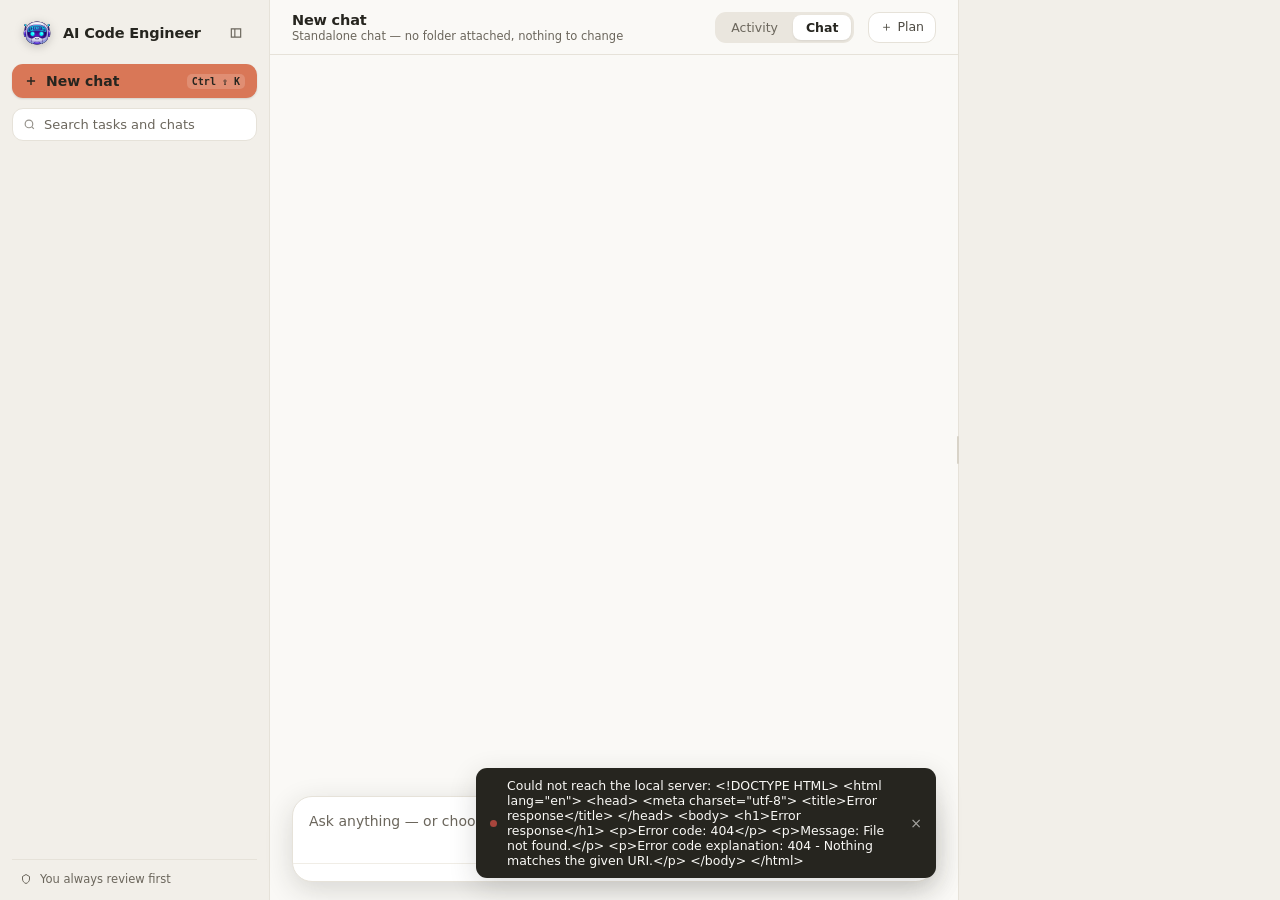
==== commit a8a6d045: "Improve Web UI, plan parsing, and agent reliability; update README" ====
--- a/src/ai_code_engineer/webapp/static/index.html
+++ b/src/ai_code_engineer/webapp/static/index.html
@@ -5,6 +5,7 @@
 <meta name="viewport" content="width=device-width, initial-scale=1">
 <meta name="color-scheme" content="light dark">
 <title>AI Code Engineer</title>
+<link rel="icon" type="image/png" href="favicon.png">
 <link rel="stylesheet" href="tokens.css">
 <link rel="stylesheet" href="app.css">
 <script src="boot.js"></script>
@@ -14,7 +15,7 @@
 
   <aside class="side">
     <div class="brand">
-      <div class="mark">A</div><b>AI Code Engineer</b>
+      <div class="mark brand-mark"><img src="favicon.png" alt="Logo" class="brand-logo"></div><b>AI Code Engineer</b>
       <div class="spacer"></div>
       <button class="icon-btn" id="collapse" title="Collapse sidebar (Ctrl+B)" aria-label="Collapse sidebar">
         <svg width="14" height="14" viewBox="0 0 24 24" fill="none" stroke="currentColor" stroke-width="2"><path d="M4 5h16v14H4z"/><path d="M10 5v14"/></svg>
@@ -65,6 +66,7 @@
       <div class="dock">
         <div class="setup" id="setup" role="region" aria-label="First-run checks"></div>
         <div class="queue" id="queue" aria-live="polite"></div>
+        <div class="quotebar" id="quote" role="region" aria-label="Message being answered"></div>
         <div class="composer" id="composer">
           <textarea id="prompt" dir="auto" rows="2" placeholder="Ask anything — or choose a project and describe the change"></textarea>
           <div class="cbar" id="cbar"></div>
@@ -74,10 +76,13 @@
 
     <!-- activity -->
     <section class="view" id="view-details" role="tabpanel" aria-label="Activity">
-      <div class="logwrap"><div class="log" id="log"></div></div>
+      <div class="logwrap"><div class="log" id="log"></div>
+        <details class="rawstream" id="raw" hidden><summary id="rawhead">Debug / Raw stream</summary>
+          <div class="rawbody" id="rawbody" dir="ltr"></div></details></div>
     </section>
   </main>
 
+  <div class="rail-resizer" id="rail-resizer" title="Drag to resize rail · Double-click to reset" role="separator" aria-orientation="vertical"></div>
   <aside class="rail" id="rail"></aside>
 </div>
 
--- a/src/ai_code_engineer/webapp/static/tokens.css
+++ b/src/ai_code_engineer/webapp/static/tokens.css
@@ -15,6 +15,9 @@
   --side-w: 270px;
   --rail-w: 322px;
   --thread-w: 760px;
+  /* The spacing scale. Every gap in the chat is one of these, so "compact" is a decision in one place
+     rather than two hundred magic numbers that drift apart between rounds. */
+  --sp-1: 4px; --sp-2: 7px; --sp-3: 12px; --sp-4: 18px; --sp-5: 26px;
   --ease: cubic-bezier(.22, .61, .36, 1);
   --t-fast: 110ms var(--ease);
   --t-med: 190ms var(--ease);
--- a/src/ai_code_engineer/webapp/static/app.css
+++ b/src/ai_code_engineer/webapp/static/app.css
@@ -19,7 +19,7 @@
 ::-webkit-scrollbar-thumb:hover { background: var(--line-2); background-clip: content-box }
 ::-webkit-scrollbar-track { background: transparent }
 
-.app { display: grid; grid-template-columns: var(--side-w) minmax(0, 1fr) var(--rail-w); height: 100vh }
+.app { position: relative; display: grid; grid-template-columns: var(--side-w) minmax(0, 1fr) var(--rail-w); height: 100vh }
 /* The collapsed class lives on <html>, not on .app: the boot script has to set it before the
    first paint, and the only element that exists then is the document element. */
 html.side-collapsed .app { grid-template-columns: 62px minmax(0, 1fr) var(--rail-w) }
@@ -43,7 +43,9 @@
   width: 24px; height: 24px; border-radius: var(--r-s); background: var(--accent); color: var(--accent-ink);
   display: grid; place-items: center; font-weight: 700; font-size: 12px; flex: none;
 }
-.brand b { font-size: 14px; font-weight: 600; letter-spacing: -.15px }
+.brand-mark { width: 34px; height: 34px; background: transparent; display: flex; align-items: center; justify-content: center; }
+.brand-logo { width: 100%; height: 100%; object-fit: contain; display: block; filter: drop-shadow(0 2px 5px rgba(0, 0, 0, 0.2)); }
+.brand b { font-size: 14.5px; font-weight: 600; letter-spacing: -.15px }
 .brand .spacer { flex: 1 }
 .icon-btn {
   width: 26px; height: 26px; border-radius: var(--r-s); display: grid; place-items: center; color: var(--faint);
@@ -179,40 +181,59 @@
 .view.on { display: flex; animation: fade var(--t-med) var(--ease) }
 @keyframes fade { from { opacity: 0; transform: translateY(4px) } to { opacity: 1; transform: none } }
 
-/* -------------------------------- chat -------------------------------- */
-.scroll { flex: 1; overflow-y: auto; padding: 26px 22px 10px; scroll-behavior: smooth }
-.thread { max-width: var(--thread-w); margin: 0 auto; display: flex; flex-direction: column; gap: 22px }
-.msg { display: flex; gap: 11px; animation: rise var(--t-med) var(--ease) }
+/* -------------------------------- chat --------------------------------
+   UI 4.6 compacted this: one line above an answer carries the name, the minute and the row's actions,
+   where the name had a line and the actions had another. The vertical rhythm is now `--sp-*` rather
+   than a number per rule, so the next round can change the density in one place. */
+.scroll { flex: 1; overflow-y: auto; padding: var(--sp-4) 22px var(--sp-2); scroll-behavior: smooth }
+.thread { max-width: var(--thread-w); margin: 0 auto; display: flex; flex-direction: column; gap: var(--sp-3) }
+.msg { display: flex; gap: 9px; animation: rise var(--t-med) var(--ease) }
 @keyframes rise { from { opacity: 0; transform: translateY(6px) } }
 .msg .pic {
-  width: 26px; height: 26px; border-radius: var(--r-s); flex: none; display: grid; place-items: center;
-  font-size: 11px; font-weight: 700; background: var(--pic); color: var(--pic-ink);
+  width: 22px; height: 22px; border-radius: var(--r-s); flex: none; display: grid; place-items: center;
+  font-size: 10.5px; font-weight: 700; background: var(--pic); color: var(--pic-ink);
 }
 .msg.me { flex-direction: row-reverse }
 .msg.me .pic { background: var(--accent); color: var(--accent-ink) }
 .msg.sys .pic { background: var(--chip); color: var(--ink-2) }
-.body { min-width: 0; flex: 1; display: flex; flex-direction: column; align-items: flex-start; gap: 6px }
+.body { min-width: 0; flex: 1; display: flex; flex-direction: column; align-items: flex-start; gap: var(--sp-1) }
 .msg.me .body { align-items: flex-end }
-.who { font-size: 11.5px; color: var(--faint); margin-bottom: 5px; font-weight: 550 }
+.mhead { display: flex; align-items: baseline; gap: var(--sp-2); max-width: 100% }
+.mhead .macts { margin-inline-start: var(--sp-2) }
+/* A prompt has no name line, so its icons share the bubble's line instead of opening one below it. */
+.bubline { display: flex; align-items: flex-end; gap: 2px; max-width: 100% }
+.bubline .bub { min-width: 0 }
+.who { font-size: 11.5px; color: var(--faint); font-weight: 550; white-space: nowrap }
 /* dir="auto" on the bubble picks the paragraph direction; plaintext extends that to each
    paragraph inside it, so an Arabic answer with an English code block reads correctly without
    the code block being mirrored. Lists indent from the writing side, not from the left. */
 .bub {
   background: var(--panel); border: 1px solid var(--line); border-radius: var(--r-l); border-top-left-radius: 4px;
-  padding: 12px 15px; font-size: var(--fs); line-height: 1.62; max-width: 660px; width: fit-content;
-  box-shadow: var(--card-shadow); overflow-wrap: anywhere; unicode-bidi: plaintext;
+  padding: var(--sp-2) var(--sp-3); font-size: var(--fs); line-height: 1.52; max-width: 660px;
+  width: fit-content; box-shadow: var(--card-shadow); overflow-wrap: anywhere; unicode-bidi: plaintext;
 }
 .msg.me .bub {
   background: var(--me); border-color: var(--me-line); color: var(--me-ink);
   border-radius: var(--r-l); border-top-left-radius: var(--r-l); border-top-right-radius: 4px;
 }
-.bub p + p { margin-top: 9px }
-.bub ul, .bub ol { margin: 9px 0 0; margin-inline-start: 18px; display: flex; flex-direction: column; gap: 5px }
+.bub p + p { margin-top: var(--sp-2) }
+.bub ul, .bub ol { margin: var(--sp-2) 0 0; margin-inline-start: 18px; display: flex; flex-direction: column; gap: var(--sp-1) }
 .tool { unicode-bidi: plaintext }
-/* Row actions sit under the bubble in the same faint grey as a timestamp: on every server row, all
-   the time — an icon that only exists while the pointer happens to cross its row is a control
-   nobody finds, and the row is already quiet enough to carry three of them. */
-.macts { display: flex; gap: 2px }
+/* Inline actions reveal on hover or keyboard focus, with a visible fallback for touch. */
+.macts { display: flex; gap: 2px; flex: none; opacity: 0; transition: opacity 150ms ease }
+.msg:hover .macts, .msg:focus-within .macts { opacity: 1 }
+.tool-line, .st-line { display: flex; align-items: center; gap: 6px; width: 100%; min-width: 0 }
+.tool-line .tool, .st-line .st-head { flex: 1; min-width: 0 }
+@media (hover: none) { .macts { opacity: 1 } }
+.reply-pill {
+  display: flex; align-items: center; gap: 7px; min-width: 0; max-width: 100%;
+  border-inline-start: 3px solid var(--accent); border-radius: 3px; padding: 5px 9px;
+  background: var(--hover); color: var(--ink-2); font-size: 12px; text-align: start;
+}
+.reply-pill span { overflow: hidden; text-overflow: ellipsis; white-space: nowrap; min-width: 0 }
+.reply-pill:disabled { opacity: 1; cursor: default }
+.bub > .reply-pill { margin-bottom: 6px; width: 100% }
+.quotebar > .reply-pill { flex: 1 }
 .mact {
   display: inline-flex; align-items: center; justify-content: center; min-width: 24px; min-height: 24px;
   border-radius: 6px; color: var(--faint); background: transparent; border: 1px solid transparent;
@@ -226,9 +247,9 @@
   font-family: var(--mono); font-size: .92em; background: var(--chip); border: 1px solid var(--line-soft);
   padding: 1px 5px; border-radius: 5px;
 }
-.bub h3 { font-size: 1.05em; margin: 12px 0 4px }
+.bub h3 { font-size: 1.05em; margin: var(--sp-3) 0 var(--sp-1) }
 /* Source never mirrors: an Arabic page still shows left-to-right code. */
-.code { margin: 11px 0 3px; border: 1px solid var(--line); border-radius: var(--r-m); overflow: hidden; background: var(--code); direction: ltr; text-align: left }
+.code { margin: var(--sp-2) 0 var(--sp-1); border: 1px solid var(--line); border-radius: var(--r-m); overflow: hidden; background: var(--code); direction: ltr; text-align: left }
 .code pre { direction: ltr; text-align: left }
 .code .bar {
   display: flex; align-items: center; gap: 8px; padding: 6px 11px; border-bottom: 1px solid var(--line);
@@ -257,6 +278,12 @@
 .typing { display: inline-flex; gap: 4px; align-items: center; color: var(--faint); font-size: 12.5px; margin-top: 4px }
 .typing i { width: 5px; height: 5px; border-radius: 99px; background: var(--accent); opacity: .3; animation: b 1.1s infinite }
 .typing i:nth-child(2) { animation-delay: .15s } .typing i:nth-child(3) { animation-delay: .3s }
+/* Tabular figures, or every second moves the row by a pixel and the counter reads as a flicker. The
+   face is a sibling of `.typing-line` rather than part of it: the stream rewrites that node. */
+.typing-clock {
+  font-family: var(--mono); font-size: 11.5px; color: var(--faint); margin-inline-start: 7px;
+  font-variant-numeric: tabular-nums; white-space: nowrap; direction: ltr; unicode-bidi: isolate;
+}
 @keyframes b { 0%, 60%, 100% { opacity: .25; transform: translateY(0) } 30% { opacity: 1; transform: translateY(-2px) } }
 
 /* ------------------------------ step rows (UI 4.1) ------------------------------
@@ -330,6 +357,28 @@
 .setup-text { font-size: 13px; color: var(--ink-2) }
 .setup-advice { font-size: 12px; color: var(--faint); margin-top: 2px }
 
+/* ------------------------------ the reference banner (UI 4.6) ------------------------------
+   The message the next one answers, shown above the box it will be sent from. It costs no vertical
+   space until something is quoted — the same `:empty` trick the first-run card uses — and it is
+   coloured from the information pair the read-only pill already brought, so nothing new has to be
+   measured for contrast. */
+.quotebar {
+  display: flex; align-items: center; gap: 9px; margin: 0 auto 6px; padding: 6px 10px;
+  max-width: var(--thread-w); font-size: 12.5px; background: var(--info-bg);
+  border: 1px solid var(--info-line); border-radius: var(--r-m); color: var(--info-ink);
+}
+.quotebar:empty { display: none }
+.quotebar .quote-said { display: flex; align-items: baseline; gap: 8px; min-width: 0 }
+.quotebar b { flex: none; font-weight: 650 }
+.quotebar .quote-said span {
+  min-width: 0; overflow: hidden; text-overflow: ellipsis; white-space: nowrap; unicode-bidi: plaintext;
+}
+.quote-off {
+  flex: none; min-width: 24px; min-height: 24px; border-radius: 6px; color: var(--info-ink);
+  background: transparent; border: 1px solid transparent;
+}
+.quote-off:hover { border-color: var(--info-line); background: var(--hover) }
+
 /* ------------------------------ the queue strip ------------------------------
    A queued message runs by itself when the task ends, so the strip is the record of what is
    about to happen. Colours stay on pairs check_contrast.py already grades: ink-2 and faint on
@@ -376,6 +425,10 @@
 .pill.mode.chat { border-color: transparent; background: var(--chip); color: var(--ink-2) }
 .pill.mode.read { border-color: var(--info-line); background: var(--info-bg); color: var(--info-ink) }
 .pill.mode.change { border-color: var(--ok-line); background: var(--ok-bg); color: var(--ok-ink) }
+/* A folder sealed by another surface keeps its own badge colour, but the lock is drawn and the border
+   goes dashed: the difference between "I chose this" and "this was chosen for the folder" has to be
+   visible without reading the tooltip. */
+.pill.mode.sealed { border-style: dashed }
 .pill.path { max-width: 300px; overflow: hidden; text-overflow: ellipsis; color: var(--faint) }
 /* The git chip reuses the two pairs the contrast audit already grades: a clean tree is
    the same green as a passing run, uncommitted work the same amber as an unverified one. */
@@ -431,6 +484,86 @@
 .send.stop { background: var(--panel); color: var(--ink); border: 1px solid var(--line); box-shadow: none; font-weight: 500; margin-left: 0 }
 .send:disabled { opacity: .45; cursor: not-allowed }
 
+/* ------------------------------ right rail resizer & tabs (UI 4.7) ------------------------------ */
+.rail-resizer {
+  position: absolute; top: 0; bottom: 0; right: var(--rail-w); width: 8px;
+  transform: translateX(50%); cursor: col-resize; z-index: 50; background: transparent;
+  transition: background 150ms ease;
+}
+.rail-resizer::after {
+  content: ""; position: absolute; top: 50%; left: 50%; transform: translate(-50%, -50%);
+  width: 2px; height: 28px; border-radius: 99px; background: var(--line-2);
+  transition: background 150ms ease, height 150ms ease;
+}
+.rail-resizer:hover::after, .rail-resizer.dragging::after { background: var(--accent); height: 48px; }
+.rail-resizer:hover, .rail-resizer.dragging { background: var(--hover); }
+@media (max-width: 1180px) { .rail-resizer { display: none } }
+body.resizing, body.resizing * { user-select: none !important; cursor: col-resize !important; }
+
+.unread-dot {
+  width: 7px; height: 7px; border-radius: 99px; background: var(--accent);
+  box-shadow: 0 0 0 2px var(--panel); display: inline-block; margin-inline-start: 5px;
+  animation: pulse-dot 1.8s infinite ease-in-out; vertical-align: middle;
+}
+@keyframes pulse-dot {
+  0%, 100% { opacity: 1; transform: scale(1); }
+  50% { opacity: 0.55; transform: scale(1.15); }
+}
+
+.rail-tabs {
+  display: flex; gap: 4px; padding: 3px; background: var(--panel);
+  border: 1px solid var(--line); border-radius: var(--r-m); margin-bottom: 2px;
+}
+.rail-tab {
+  flex: 1; display: inline-flex; align-items: center; justify-content: center; gap: 5px;
+  padding: 6px 4px; font-size: 11.5px; font-weight: 550; color: var(--faint);
+  border-radius: var(--r-s); transition: all var(--t-fast); text-align: center;
+}
+.rail-tab:hover { color: var(--ink); background: var(--hover); }
+.rail-tab.on { color: var(--ink); background: var(--side); box-shadow: var(--card-shadow); font-weight: 600; }
+.rail-tab .tab-badge {
+  font-size: 10px; font-family: var(--mono); padding: 1px 5px; border-radius: 99px;
+  background: var(--chip); color: var(--ink-2);
+}
+
+.plan-seq-controls { margin: 10px 0 6px; }
+.plan-seq-btn {
+  width: 100%; display: inline-flex; align-items: center; justify-content: center;
+  gap: 7px; padding: 7px 12px; font-size: 12px; font-weight: 600; border-radius: var(--r-s);
+  cursor: pointer; transition: background var(--t-fast), transform var(--t-fast);
+}
+.plan-seq-btn.running {
+  background: var(--bad-bg); color: var(--bad-ink); border-color: var(--bad-line);
+}
+.plan-seq-btn:hover { transform: translateY(-1px); }
+.plan-seq-btn:active { transform: translateY(0); }
+
+.tasks-list { display: flex; flex-direction: column; gap: 7px; margin-top: 10px; }
+.task-item {
+  display: flex; align-items: center; gap: 9px; padding: 8px 10px; border-radius: var(--r-s);
+  background: var(--field); border: 1px solid var(--line-soft); transition: background var(--t-fast);
+}
+.task-item.done { border-color: var(--ok-line); opacity: 0.88; }
+.task-item.now { border-color: var(--accent); background: var(--hover); font-weight: 600; }
+.task-item .task-status-icon {
+  width: 20px; height: 20px; border-radius: 99px; display: grid; place-items: center;
+  font-size: 10.5px; flex: none; font-weight: 700;
+}
+.task-item.done .task-status-icon { background: var(--ok-bg); color: var(--ok-ink); }
+.task-item.now .task-status-icon { background: var(--accent); color: var(--accent-ink); }
+.task-item.pending .task-status-icon { background: var(--chip); color: var(--faint); }
+.task-item .task-title { flex: 1; min-width: 0; font-size: 12.5px; line-height: 1.4; word-break: break-word; text-align: start; }
+.step-exec-btn {
+  display: inline-flex; align-items: center; gap: 4px; padding: 4px 8px; border-radius: 6px;
+  font-size: 11px; font-weight: 600; background: var(--accent); color: var(--accent-ink);
+  flex: none; transition: transform var(--t-fast), background var(--t-fast);
+}
+.step-exec-btn:hover { background: var(--accent-hover); transform: translateY(-1px); }
+.step-exec-btn:active { transform: translateY(0); }
+.empty-tasks-card { text-align: center; padding: 22px 12px; }
+.empty-tasks-card .empty-icon { font-size: 26px; margin-bottom: 8px; }
+.pv-empty-files { padding: 12px 0 6px; font-size: 12px; text-align: start; }
+
 /* ------------------------------ right rail ------------------------------ */
 .rail {
   background: var(--side); border-left: 1px solid var(--line); padding: 14px 14px 18px; overflow-y: auto;
@@ -465,6 +598,10 @@
 .state.bad { background: var(--bad-bg); color: var(--bad-ink); border-color: var(--bad-line) }
 .state.idle { background: var(--chip); color: var(--faint); border-color: var(--line) }
 .row { display: flex; gap: 8px; align-items: center }
+/* One override row in the drawer: the value the run uses, then who said so. */
+.ovrow { display: flex; gap: 8px; align-items: baseline; padding: 3px 0 }
+.ovrow .ovk { font-variant-numeric: tabular-nums; min-width: 210px }
+.ovrow .ovm { color: var(--faint); font-size: 11.5px; flex: 1 }
 .bar { height: 4px; border-radius: 99px; background: var(--line); overflow: hidden; margin-top: 9px }
 .bar i { display: block; height: 100%; background: var(--accent); border-radius: 99px; transition: width var(--t-med) }
 .meta { display: flex; justify-content: space-between; font-size: 11.5px; color: var(--faint); margin-top: 7px; gap: 8px }
@@ -526,7 +663,23 @@
 .log .r { display: flex; gap: 12px }
 .log .ts { color: var(--faint); flex: none }
 .log .k { color: var(--accent-text); flex: none; font-family: var(--ui); font-size: 11px; padding-top: 1px }
-.log .m { color: var(--ink-2); min-width: 0; overflow-wrap: anywhere }
+/* pre-wrap: an error row that carries a traceback is one row with lines in it, and folding them into
+   one long sentence is how the useful part of it stops being readable. */
+.log .m { color: var(--ink-2); min-width: 0; overflow-wrap: anywhere; white-space: pre-wrap }
+/* The debug block under the list: transcript a reader opens on purpose. Closed it costs nothing; open
+   it is LTR and quiet, the way the compiler wrote it, even on an Arabic page. */
+.rawstream { max-width: 900px; margin: 10px auto 0; border: 1px solid var(--line);
+  border-radius: var(--r-m); background: var(--panel); box-shadow: var(--card-shadow) }
+.rawstream > summary { cursor: pointer; padding: 9px 14px; font-size: 11.5px; font-weight: 600;
+  color: var(--faint); list-style: none }
+.rawstream > summary::-webkit-details-marker { display: none }
+.rawstream > summary::before { content: "\25B8"; margin-inline-end: 7px; }
+.rawstream[open] > summary::before { content: "\25BE" }
+.rawstream > summary:hover { color: var(--ink-2) }
+.rawbody { max-height: 38vh; overflow: auto; padding: 8px 14px 12px; border-top: 1px solid var(--line-soft);
+  font-family: var(--mono); font-size: 11.5px; line-height: 1.5; color: var(--faint) }
+.rawbody .r { display: flex; gap: 10px }
+.rawbody .m { white-space: pre-wrap; min-width: 0; overflow-wrap: anywhere }
 /* A streamed build line is transcript, not a status note: tighter, quieter, and LTR like
    the compiler wrote it, even when the interface is Arabic. */
 .log .r.chunk { line-height: 1.45 }
@@ -576,6 +729,21 @@
   background: var(--warn-bg); border: 1px solid var(--warn-line); color: var(--warn-ink); padding: 10px 12px;
   border-radius: var(--r-m); font-size: 12.5px; line-height: 1.55; margin-bottom: 12px;
 }
+/* -------------------------------- module graph -------------------------------- */
+/* The SVG is drawn by app.js from server data, so this layer only paints what the drawing names: no
+   literal colours here either, and the arrows inherit the line token so a dark and a light theme read
+   the same way. */
+.gscroll { overflow: auto; max-width: 100%; margin: 12px 0; border: 1px solid var(--line-soft);
+  border-radius: var(--r-m); background: var(--hover) }
+.graph { display: block }
+.graph .gnode rect { fill: var(--bg); stroke: var(--line-2); stroke-width: 1 }
+.graph .gnode text { font-family: var(--mono); font-size: 11.5px; fill: var(--ink) }
+.graph .gedge { fill: none; stroke: var(--line-2) }
+.graph .ghead { fill: var(--faint); stroke: none }
+.graph .gedge:hover, .graph .gnode:hover rect { stroke: var(--accent) }
+.gmods { display: flex; flex-wrap: wrap; gap: 6px 14px; font-size: 12px }
+.gmod b { font-weight: 600 }
+.gmod .mono { font-size: 11.5px }
 /* -------------------------------- project drawer -------------------------------- */
 .mono { font-family: var(--mono) }
 .quiet { color: var(--faint) }
@@ -642,7 +810,17 @@
 }
 .chat-task-head { display: flex; align-items: center; gap: 9px; flex-wrap: wrap }
 .chat-task-head .quiet { font-size: 12px; color: var(--faint); overflow-wrap: anywhere }
-.chat-file-chips { display: flex; flex-wrap: wrap; gap: 6px }
+.chat-file-chips { display: flex; flex-direction: column; gap: 3px }
+.chat-task-card { width: 100%; box-sizing: border-box }
+.chat-task-card .pv-acts { flex-direction: row; flex-wrap: wrap }
+.chat-task-card .pv-acts button { width: auto; padding-inline: 14px }
+.file-chip { min-width: 0; text-align: start }
+.bub { max-width: min(660px, 100%) }
+.reply-anchor { height: 0; position: absolute }
+.file-caption { display: flex; flex-direction: column; min-width: 0; flex: 1; text-align: start; gap: 3px }
+.file-summary { color: var(--faint); font-size: 11.5px; overflow: hidden; text-overflow: ellipsis; white-space: nowrap }
+.file-count { font-size: 12px; font-weight: 600 }
+.more-files { align-self: flex-start; color: var(--ink-2); font-size: 12px; padding: 4px 0 }
 .file-chip {
   display: inline-flex; align-items: center; gap: 7px; padding: 4px 9px; font-size: 12.5px;
   background: var(--field); border: 1px solid var(--line); border-radius: var(--r-s);
@@ -659,10 +837,20 @@
 /* The removal badge. `.badge.D` has had its colour since the diff view; a chip is newer, and a file
    that is going away wearing an amber "Modified" tag is the one misread worth spending a rule on. */
 .chip-tag.deleted { background: var(--bad-bg); color: var(--bad-ink) }
+/* Same amber as the note it sits beside: a write that happened without a click is the one state in
+   this card that is a fact about the past rather than an offer about the future. */
+.chip-tag.auto { background: var(--warn-bg); color: var(--warn-ink) }
 .file-chip .chip-action {
   margin-inline-start: auto; font-size: 11.5px; color: var(--faint); white-space: nowrap;
 }
 .file-chip:hover .chip-action { color: var(--accent-text) }
+/* The added/removed pair, drawn by `diffStat` wherever a file is named. LTR by construction even on
+   an Arabic page: `+12 −3` reads one way in both, and letting it mirror puts the minus first. */
+.dstat { font-family: var(--mono); font-size: 11.5px; display: inline-flex; gap: 7px; flex: none;
+  direction: ltr; unicode-bidi: isolate }
+.dstat .p { color: var(--ok) } .dstat .n { color: var(--bad) }
+.rfile .dstat { margin-inline-start: auto }
+.chat-task-head .dstat { margin-inline-start: auto }
 
 /* The rail's own file list: the same control as a chip, in the width the card has. */
 .rail-files { display: flex; flex-direction: column; margin-top: 9px; gap: 1px }
@@ -681,8 +869,7 @@
   font-family: var(--mono); font-size: 12px; direction: ltr; unicode-bidi: isolate; min-width: 0;
   overflow: hidden; text-overflow: ellipsis; white-space: nowrap;
 }
-.pv-head .num { margin-inline-start: auto; font-family: var(--mono); font-size: 11.5px; display: flex; gap: 7px; flex: none }
-.pv-head .num .p { color: var(--ok) } .pv-head .num .n { color: var(--bad) }
+.pv-head .num { margin-inline-start: auto; display: flex; flex: none }
 .pv-note { font-size: 11.5px; color: var(--faint) }
 .pv-tabs { padding: 5px 0; border-bottom: 1px solid var(--line) }
 .pv-tabs button { padding: 3px 9px; font-size: 12px }
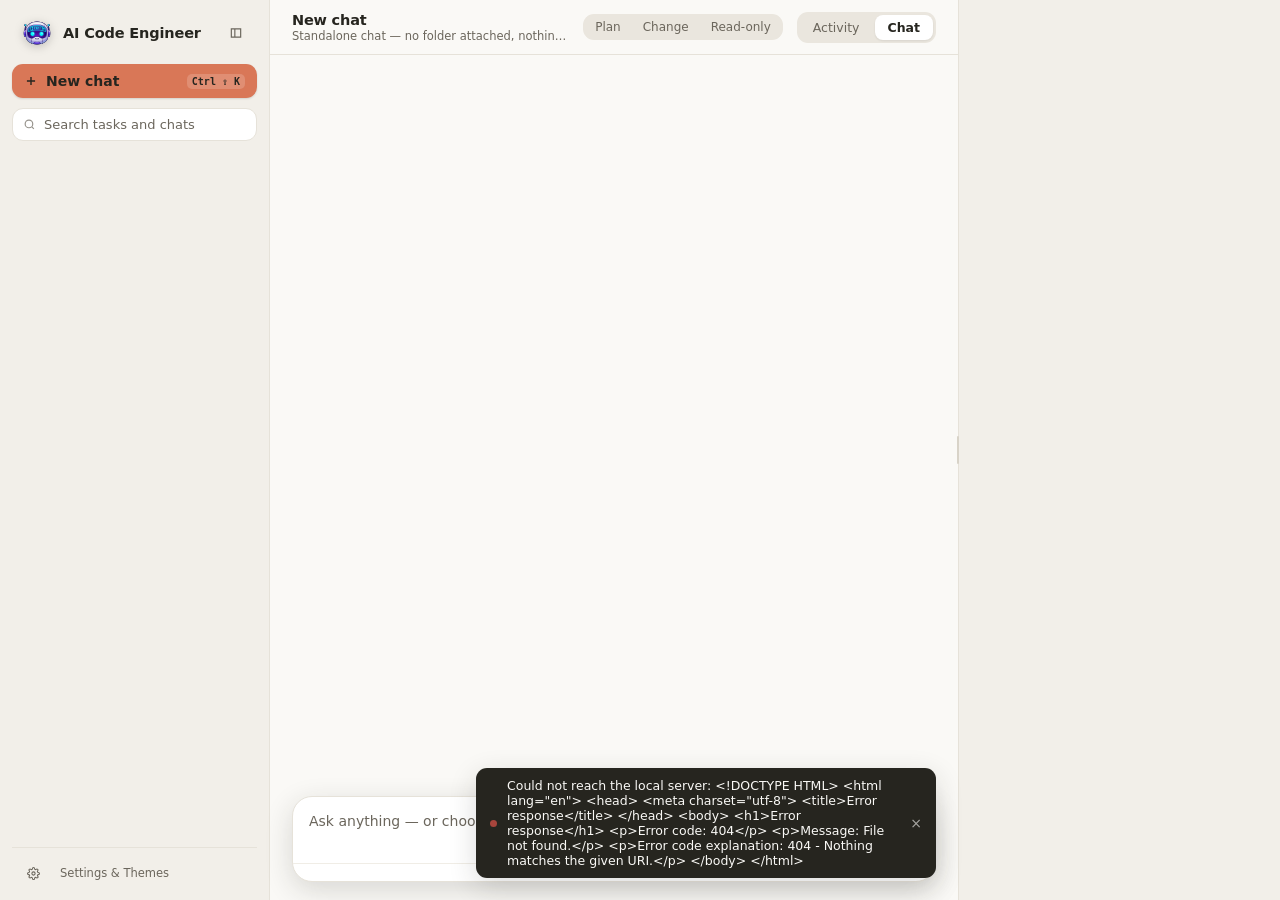
==== commit 909448aa: "Improve Web UI navigation and compact conversation controls" ====
--- a/src/ai_code_engineer/webapp/static/index.html
+++ b/src/ai_code_engineer/webapp/static/index.html
@@ -1,5 +1,5 @@
 <!doctype html>
-<html lang="en" data-style="claude" data-theme="light">
+<html lang="en" data-style="linear" data-theme="light">
 <head>
 <meta charset="utf-8">
 <meta name="viewport" content="width=device-width, initial-scale=1">
@@ -37,8 +37,10 @@
     <nav class="nav" id="nav"></nav>
 
     <div class="foot">
-      <svg width="12" height="12" viewBox="0 0 24 24" fill="none" stroke="currentColor" stroke-width="2"><path d="M12 3l7 4v5c0 4.4-3 7.6-7 9-4-1.4-7-4.6-7-9V7l7-4z"/></svg>
-      You always review first
+      <button class="icon-btn app-settings-btn" id="app-settings-btn" title="Global Settings (Models, Endpoints, Overrides)" aria-label="App Settings">
+        <svg width="13" height="13" viewBox="0 0 24 24" fill="none" stroke="currentColor" stroke-width="2"><circle cx="12" cy="12" r="3"/><path d="M19.4 15a1.65 1.65 0 0 0 .33 1.82l.06.06a2 2 0 0 1 0 2.83 2 2 0 0 1-2.83 0l-.06-.06a1.65 1.65 0 0 0-1.82-.33 1.65 1.65 0 0 0-1 1.51V21a2 2 0 0 1-2 2 2 2 0 0 1-2-2v-.09A1.65 1.65 0 0 0 9 19.4a1.65 1.65 0 0 0-1.82.33l-.06.06a2 2 0 0 1-2.83 0 2 2 0 0 1 0-2.83l.06-.06a1.65 1.65 0 0 0 .33-1.82 1.65 1.65 0 0 0-1.51-1H3a2 2 0 0 1-2-2 2 2 0 0 1 2-2h.09A1.65 1.65 0 0 0 4.6 9a1.65 1.65 0 0 0-.33-1.82l-.06-.06a2 2 0 0 1 0-2.83 2 2 0 0 1 2.83 0l.06.06a1.65 1.65 0 0 0 1.82.33H9a1.65 1.65 0 0 0 1-1.51V3a2 2 0 0 1 2-2 2 2 0 0 1 2 2v.09a1.65 1.65 0 0 0 1 1.51 1.65 1.65 0 0 0 1.82-.33l.06-.06a2 2 0 0 1 2.83 0 2 2 0 0 1 0 2.83l-.06.06a1.65 1.65 0 0 0-.33 1.82V9a1.65 1.65 0 0 0 1.51 1H21a2 2 0 0 1 2 2 2 2 0 0 1-2 2h-.09a1.65 1.65 0 0 0-1.51 1z"/></svg>
+      </button>
+      <span>Settings & Themes</span>
       <div class="themepick" id="themepick"></div>
     </div>
   </aside>
@@ -48,21 +50,26 @@
       <button class="icon-btn" id="sidebar-expand" title="Expand sidebar (Ctrl+B)" aria-label="Expand sidebar">
         <svg width="14" height="14" viewBox="0 0 24 24" fill="none" stroke="currentColor" stroke-width="2"><path d="M4 5h16v14H4z"/><path d="M10 5v14"/><path d="M6.6 12h2.2M6.6 9.4h2.2M6.6 14.6h2.2"/></svg>
       </button>
-      <div style="min-width:0">
+      <div style="min-width:0;flex:1">
         <h1 id="title">New chat</h1>
         <div class="sub" id="subtitle">Standalone chat — no folder attached, nothing to change</div>
+      </div>
+      <div class="seg" id="mode-seg" role="tablist" aria-label="Mode switcher">
+        <button id="mode-btn-plan" title="Plan & Discuss: brainstorm, formulate plan, and structure tasks">Plan</button>
+        <button id="mode-btn-change" title="Change Mode: propose reviewed code edits">Change</button>
+        <button id="mode-btn-read" title="Read-only Mode: read and explain code, write nothing">Read-only</button>
       </div>
       <div class="seg" id="seg" role="tablist" aria-label="Switch view">
         <button data-view="details" role="tab" aria-selected="false" aria-controls="view-details">Activity</button>
         <button data-view="task" role="tab" aria-selected="true" aria-controls="view-task" class="on">Chat</button>
       </div>
-      <button class="ghost" id="attach-top" title="Attach a project plan">＋ Plan</button>
     </header>
     <div class="busybar hidden" id="busybar"></div>
 
     <!-- chat -->
     <section class="view on" id="view-task" role="tabpanel" aria-label="Chat">
       <div class="scroll" id="scroller"><div class="thread" id="thread"></div></div>
+      <button class="jump-latest hidden" id="jump-latest" title="Jump to latest update">↓ Latest update</button>
       <div class="dock">
         <div class="setup" id="setup" role="region" aria-label="First-run checks"></div>
         <div class="queue" id="queue" aria-live="polite"></div>
--- a/src/ai_code_engineer/webapp/static/tokens.css
+++ b/src/ai_code_engineer/webapp/static/tokens.css
@@ -14,7 +14,7 @@
   --mono: "JetBrains Mono", "Cascadia Mono", Consolas, monospace;
   --side-w: 270px;
   --rail-w: 322px;
-  --thread-w: 760px;
+  --thread-w: 980px;
   /* The spacing scale. Every gap in the chat is one of these, so "compact" is a decision in one place
      rather than two hundred magic numbers that drift apart between rounds. */
   --sp-1: 4px; --sp-2: 7px; --sp-3: 12px; --sp-4: 18px; --sp-5: 26px;
--- a/src/ai_code_engineer/webapp/static/app.css
+++ b/src/ai_code_engineer/webapp/static/app.css
@@ -270,11 +270,12 @@
 .code pre { padding: 11px 13px; overflow-x: auto; font-family: var(--mono); font-size: 12.5px; line-height: 1.6 }
 .tok-k { color: var(--syn-k) } .tok-s { color: var(--syn-s) } .tok-c { color: var(--syn-c); font-style: italic }
 .tool {
-  display: inline-flex; align-items: center; gap: 8px; padding: 5px 11px; border-radius: 99px;
-  background: var(--chip); border: 1px solid var(--line); font-size: 12px; color: var(--ink-2); cursor: pointer;
+  display: inline-flex; align-items: flex-start; gap: 8px; padding: 7px 12px; border-radius: var(--r-m);
+  background: var(--chip); border: 1px solid var(--line); font-size: 12px; line-height: 1.55; color: var(--ink-2);
+  cursor: pointer; overflow-wrap: anywhere; word-break: break-word; min-width: 0; max-width: 100%;
 }
 .tool:hover { border-color: var(--line-2) }
-.tool b { font-weight: 600 }
+.tool b { font-weight: 600; flex: none }
 .typing { display: inline-flex; gap: 4px; align-items: center; color: var(--faint); font-size: 12.5px; margin-top: 4px }
 .typing i { width: 5px; height: 5px; border-radius: 99px; background: var(--accent); opacity: .3; animation: b 1.1s infinite }
 .typing i:nth-child(2) { animation-delay: .15s } .typing i:nth-child(3) { animation-delay: .3s }
@@ -921,8 +922,42 @@
 }
 .busybar.busy::after { opacity: 1 }
 .hidden { display: none !important }
-/* Transitions are for user-triggered changes only; on launch they animate every token. */
-.booting *, .booting *::before, .booting *::after { transition: none !important; animation: none !important }
+#mode-seg { display: inline-flex; align-items: center; gap: 2px; background: var(--seg); padding: 2px; border-radius: var(--r-m); }
+#mode-seg button { padding: 4px 10px; font-size: 12px; font-weight: 500; border-radius: calc(var(--r-m) - 2px); color: var(--faint); background: transparent; border: 0; cursor: pointer; transition: all var(--t-fast); }
+#mode-seg button:hover { color: var(--ink); }
+#mode-seg button.on { background: var(--seg-on); color: var(--ink); font-weight: 600; box-shadow: var(--seg-shadow); }
+#mode-seg button#mode-btn-change.on { color: var(--ok-ink); }
+#mode-seg button#mode-btn-read.on { color: var(--info-ink); }
+#mode-seg button#mode-btn-plan.on { color: var(--accent-text); }
+
+.jump-latest {
+  position: absolute; bottom: 84px; right: 32px; z-index: 20;
+  display: flex; align-items: center; gap: 6px; padding: 6px 14px;
+  background: var(--panel); color: var(--ink); border: 1px solid var(--line-2);
+  border-radius: 99px; box-shadow: var(--pop-shadow); font-size: 12px; font-weight: 500;
+  cursor: pointer; transition: transform var(--t-fast), opacity var(--t-fast);
+}
+.jump-latest:hover { border-color: var(--accent); color: var(--accent-text); transform: translateY(-1px); }
+
+.app-settings-btn { margin-right: 6px; color: var(--faint); }
+.app-settings-btn:hover { color: var(--ink); background: var(--hover); }
+
+.spin-dot {
+  display: inline-block; width: 8px; height: 8px; border-radius: 50%;
+  border: 1.5px solid var(--accent); border-top-color: transparent;
+  animation: spin 0.8s linear infinite; margin-inline-start: auto; flex: none;
+}
+@keyframes spin { to { transform: rotate(360deg); } }
+
+.step-prompt-card {
+  display: flex; flex-direction: column; gap: 6px; padding: 9px 12px;
+  background: var(--panel); border: 1px solid var(--line); border-radius: var(--r-m);
+  margin: var(--sp-1) 0;
+}
+.step-prompt-head { display: flex; align-items: center; justify-content: space-between; gap: 8px; font-weight: 600; font-size: 12.5px; }
+.step-prompt-toggle { font-size: 11.5px; color: var(--faint); background: transparent; border: 0; cursor: pointer; text-decoration: underline; }
+.step-prompt-toggle:hover { color: var(--ink); }
+.step-prompt-body { font-size: 12px; line-height: 1.5; color: var(--ink-2); white-space: pre-wrap; margin-top: 4px; padding-top: 6px; border-top: 1px solid var(--line-soft); }
 
 @media (prefers-reduced-motion: reduce) {
   *, *::before, *::after {
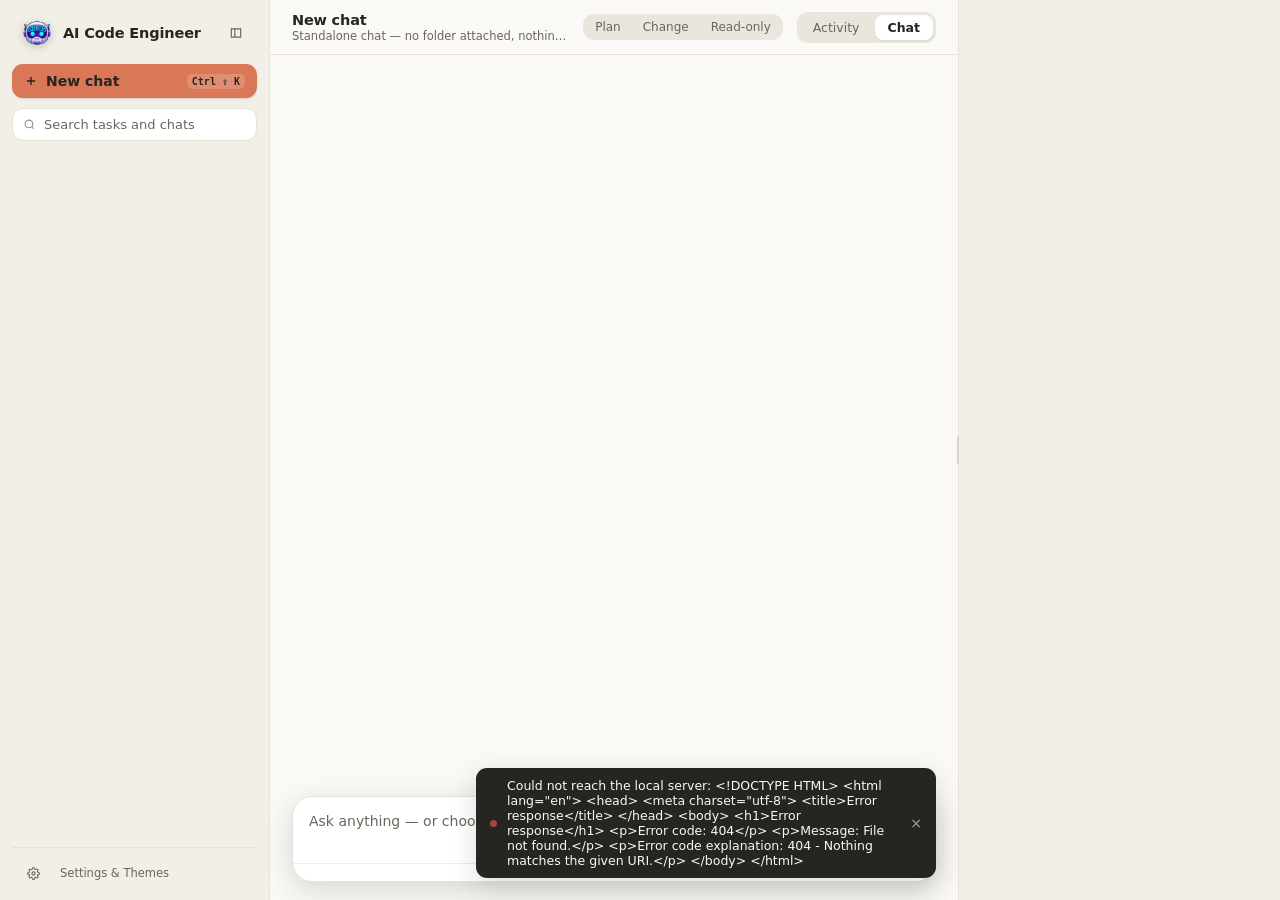
==== commit b8933564: "Fix chat wrapping, simplify mode controls, and disable completed plan runs" ====
--- a/src/ai_code_engineer/webapp/static/index.html
+++ b/src/ai_code_engineer/webapp/static/index.html
@@ -22,10 +22,10 @@
       </button>
     </div>
 
-    <button class="newbtn" id="new-chat" title="New chat (Ctrl+Shift+K). Ctrl+K opens the command palette.">
+    <button class="newbtn" id="new-chat" aria-label="New chat" title="New chat (Ctrl+Shift+K). Ctrl+K opens the command palette.">
       <span class="l">
         <svg width="14" height="14" viewBox="0 0 24 24" fill="none" stroke="currentColor" stroke-width="2.4"><path d="M12 5v14M5 12h14"/></svg>
-        New chat
+        <span class="new-chat-label">New chat</span>
       </span><span class="kbd">Ctrl ⇧ K</span>
     </button>
 
@@ -69,7 +69,7 @@
     <!-- chat -->
     <section class="view on" id="view-task" role="tabpanel" aria-label="Chat">
       <div class="scroll" id="scroller"><div class="thread" id="thread"></div></div>
-      <button class="jump-latest hidden" id="jump-latest" title="Jump to latest update">↓ Latest update</button>
+      <button class="jump-latest" id="jump-latest" title="Jump to latest update">↓ Latest update</button>
       <div class="dock">
         <div class="setup" id="setup" role="region" aria-label="First-run checks"></div>
         <div class="queue" id="queue" aria-live="polite"></div>
--- a/src/ai_code_engineer/webapp/static/app.css
+++ b/src/ai_code_engineer/webapp/static/app.css
@@ -28,7 +28,11 @@
 html.side-collapsed .side .nav, html.side-collapsed .side .newbtn .kbd,
 html.side-collapsed .side .foot { display: none }
 html.side-collapsed .side .newbtn { justify-content: center; padding: 9px 0 }
-html.side-collapsed .side .brand { gap: 4px }
+html.side-collapsed .side .newbtn .new-chat-label,
+html.side-collapsed .side #collapse,
+html.side-collapsed .side .brand .spacer { display: none }
+html.side-collapsed .side .newbtn .l { justify-content: center }
+html.side-collapsed .side .brand { justify-content: center; gap: 0; padding-inline: 0 }
 /* The button that folds the sidebar away lives inside it, so the way back has to live outside. */
 #sidebar-expand { display: none }
 html.side-collapsed #sidebar-expand { display: grid }
@@ -129,7 +133,10 @@
 .node .dots { opacity: 0; border: 0; background: none; color: var(--faint); font-size: 13px; line-height: 1; padding: 0 3px; flex: none }
 .node:hover .dots, .node:focus-within .dots { opacity: 1 }
 .node .dots:hover { color: var(--ink) }
-.node .av { font-size: 13px }
+.node .project-icon {
+  width: 28px; height: 28px; font-size: 23px; line-height: 1;
+  background: transparent; border: 0; border-radius: 0; box-shadow: none;
+}
 .iconpick { display: flex; flex-wrap: wrap; gap: 8px }
 .iconpick .icon {
   width: 44px; height: 44px; font-size: 21px; display: grid; place-items: center; border-radius: var(--r-m);
@@ -185,9 +192,9 @@
    UI 4.6 compacted this: one line above an answer carries the name, the minute and the row's actions,
    where the name had a line and the actions had another. The vertical rhythm is now `--sp-*` rather
    than a number per rule, so the next round can change the density in one place. */
-.scroll { flex: 1; overflow-y: auto; padding: var(--sp-4) 22px var(--sp-2); scroll-behavior: smooth }
+.scroll { flex: 1; min-width: 0; overflow-y: auto; padding: var(--sp-4) 22px var(--sp-2); scroll-behavior: smooth }
 .thread { max-width: var(--thread-w); margin: 0 auto; display: flex; flex-direction: column; gap: var(--sp-3) }
-.msg { display: flex; gap: 9px; animation: rise var(--t-med) var(--ease) }
+.msg { display: flex; min-width: 0; max-width: 100%; gap: 9px; animation: rise var(--t-med) var(--ease) }
 @keyframes rise { from { opacity: 0; transform: translateY(6px) } }
 .msg .pic {
   width: 22px; height: 22px; border-radius: var(--r-s); flex: none; display: grid; place-items: center;
@@ -209,7 +216,7 @@
    the code block being mirrored. Lists indent from the writing side, not from the left. */
 .bub {
   background: var(--panel); border: 1px solid var(--line); border-radius: var(--r-l); border-top-left-radius: 4px;
-  padding: var(--sp-2) var(--sp-3); font-size: var(--fs); line-height: 1.52; max-width: 660px;
+  padding: var(--sp-2) var(--sp-3); font-size: var(--fs); line-height: 1.52; max-width: min(660px, 100%);
   width: fit-content; box-shadow: var(--card-shadow); overflow-wrap: anywhere; unicode-bidi: plaintext;
 }
 .msg.me .bub {
@@ -272,7 +279,7 @@
 .tool {
   display: inline-flex; align-items: flex-start; gap: 8px; padding: 7px 12px; border-radius: var(--r-m);
   background: var(--chip); border: 1px solid var(--line); font-size: 12px; line-height: 1.55; color: var(--ink-2);
-  cursor: pointer; overflow-wrap: anywhere; word-break: break-word; min-width: 0; max-width: 100%;
+  cursor: pointer; white-space: normal; overflow-wrap: anywhere; word-break: break-word; min-width: 0; max-width: 100%;
 }
 .tool:hover { border-color: var(--line-2) }
 .tool b { font-weight: 600; flex: none }
@@ -297,6 +304,8 @@
 .st-head {
   display: flex; align-items: flex-start; gap: 8px; padding: 5px 11px; border-radius: 99px;
   background: var(--chip); border: 1px solid var(--line); font-size: 12px; color: var(--ink-2);
+  /* Buttons default to nowrap; status text must wrap long file paths inside the chat. */
+  white-space: normal; min-width: 0; max-width: 100%;
   text-align: start; cursor: pointer; transition: border-color var(--t-fast), background var(--t-fast);
 }
 .st-head:hover { border-color: var(--line-2) }
@@ -536,8 +545,8 @@
 .plan-seq-btn.running {
   background: var(--bad-bg); color: var(--bad-ink); border-color: var(--bad-line);
 }
-.plan-seq-btn:hover { transform: translateY(-1px); }
-.plan-seq-btn:active { transform: translateY(0); }
+.plan-seq-btn:hover:not(:disabled) { transform: translateY(-1px); }
+.plan-seq-btn:active:not(:disabled) { transform: translateY(0); }
 
 .tasks-list { display: flex; flex-direction: column; gap: 7px; margin-top: 10px; }
 .task-item {
@@ -932,12 +941,25 @@
 
 .jump-latest {
   position: absolute; bottom: 84px; right: 32px; z-index: 20;
-  display: flex; align-items: center; gap: 6px; padding: 6px 14px;
+  display: none; align-items: center; gap: 6px; padding: 6px 14px;
   background: var(--panel); color: var(--ink); border: 1px solid var(--line-2);
   border-radius: 99px; box-shadow: var(--pop-shadow); font-size: 12px; font-weight: 500;
   cursor: pointer; transition: transform var(--t-fast), opacity var(--t-fast);
 }
+.jump-latest.show { display: flex; }
 .jump-latest:hover { border-color: var(--accent); color: var(--accent-text); transform: translateY(-1px); }
+
+.bub pre {
+  max-width: 100%;
+  overflow-x: auto;
+  white-space: pre;
+  border-radius: var(--r-s);
+  background: var(--code);
+  padding: 8px 10px;
+  margin: var(--sp-2) 0;
+  border: 1px solid var(--line-soft);
+}
+.bub code { font-family: var(--mono); font-size: 0.9em; }
 
 .app-settings-btn { margin-right: 6px; color: var(--faint); }
 .app-settings-btn:hover { color: var(--ink); background: var(--hover); }
@@ -955,7 +977,8 @@
   margin: var(--sp-1) 0;
 }
 .step-prompt-head { display: flex; align-items: center; justify-content: space-between; gap: 8px; font-weight: 600; font-size: 12.5px; }
-.step-prompt-toggle { font-size: 11.5px; color: var(--faint); background: transparent; border: 0; cursor: pointer; text-decoration: underline; }
+.step-prompt-head > span { min-width: 0; overflow-wrap: anywhere }
+.step-prompt-toggle { display: grid; place-items: center; width: 28px; height: 28px; flex: none; color: var(--faint); background: transparent; border: 0; border-radius: var(--r-s); cursor: pointer; text-decoration: none; }
 .step-prompt-toggle:hover { color: var(--ink); }
 .step-prompt-body { font-size: 12px; line-height: 1.5; color: var(--ink-2); white-space: pre-wrap; margin-top: 4px; padding-top: 6px; border-top: 1px solid var(--line-soft); }
 
@@ -977,3 +1000,135 @@
   .app { grid-template-columns: minmax(0, 1fr) }
   .side { display: none }
 }
+
+/* ----------------------- execution & terminal controls ---------------------- */
+.run-action-bar { display: flex; gap: 6px; margin: 8px 0; }
+.run-act-btn {
+  flex: 1; display: inline-flex; align-items: center; justify-content: center; gap: 6px;
+  padding: 8px 6px; font-size: 12px; font-weight: 600; border-radius: var(--r-s);
+  border: 1px solid var(--line); background: var(--field); color: var(--ink);
+  cursor: pointer; transition: all var(--t-fast);
+}
+.run-act-btn:hover:not(:disabled) { background: var(--hover); border-color: var(--line-2); transform: translateY(-1px); }
+.run-act-btn:active:not(:disabled) { transform: translateY(0); }
+.run-act-btn.primary { background: var(--accent); color: var(--accent-ink); border-color: var(--accent); }
+.run-act-btn.primary:hover:not(:disabled) { background: var(--accent-hover); }
+.run-act-btn:disabled { opacity: 0.45; cursor: not-allowed; }
+
+.cmd-preview-box {
+  background: var(--field); border: 1px solid var(--line-soft); border-radius: var(--r-s);
+  padding: 6px 9px; font-size: 11.5px; font-family: var(--mono); color: var(--ink-2);
+  margin-top: 6px; display: flex; align-items: center; justify-content: space-between;
+  word-break: break-all;
+}
+.disabled-banner {
+  background: var(--warn-bg); color: var(--warn-ink); border: 1px solid var(--warn-line);
+  padding: 7px 10px; border-radius: var(--r-s); font-size: 11.5px; line-height: 1.45;
+  margin-top: 8px; display: flex; align-items: flex-start; gap: 7px;
+}
+.disabled-banner b { font-weight: 600; flex: none; }
+
+.terminal-card { display: flex; flex-direction: column; gap: 8px; }
+.terminal-head { display: flex; align-items: center; justify-content: space-between; gap: 8px; }
+.terminal-title { display: flex; align-items: center; gap: 7px; font-size: 12.5px; font-weight: 600; }
+.terminal-actions { display: flex; align-items: center; gap: 5px; }
+.terminal-actions button {
+  padding: 3px 8px; font-size: 11px; border-radius: 4px; border: 1px solid var(--line);
+  background: var(--field); color: var(--ink-2); cursor: pointer;
+}
+.terminal-actions button:hover { background: var(--hover); color: var(--ink); }
+.terminal-box {
+  background: #0f1117; color: #e6edf3; font-family: var(--mono); font-size: 11.5px;
+  line-height: 1.5; padding: 10px 12px; border-radius: var(--r-s); max-height: 240px;
+  overflow-y: auto; overflow-x: auto; white-space: pre-wrap; word-break: break-all;
+  border: 1px solid var(--line); position: relative;
+}
+.terminal-jump-btn {
+  position: absolute; bottom: 8px; right: 12px; padding: 4px 9px; font-size: 11px;
+  background: var(--accent); color: var(--accent-ink); border: 0; border-radius: 99px;
+  box-shadow: var(--card-shadow); cursor: pointer; display: none;
+}
+.terminal-jump-btn.show { display: block; }
+
+.preview-card { display: flex; flex-direction: column; gap: 9px; }
+.preview-row { display: flex; align-items: center; justify-content: space-between; gap: 8px; }
+.preview-url { font-family: var(--mono); font-size: 12px; color: var(--accent-text); font-weight: 600; text-decoration: underline; }
+.api-tester {
+  border: 1px solid var(--line-soft); border-radius: var(--r-s); padding: 9px;
+  background: var(--field); margin-top: 6px; display: flex; flex-direction: column; gap: 7px;
+}
+.api-inputs { display: flex; gap: 6px; }
+.api-method { padding: 4px 6px; font-size: 11.5px; font-weight: 600; border-radius: var(--r-s); border: 1px solid var(--line); background: var(--panel); color: var(--ink); }
+.api-url-input { flex: 1; padding: 4px 8px; font-size: 11.5px; font-family: var(--mono); border-radius: var(--r-s); border: 1px solid var(--line); background: var(--panel); color: var(--ink); }
+.api-response-box {
+  background: var(--panel); border: 1px solid var(--line); border-radius: var(--r-s);
+  padding: 7px 9px; font-size: 11.5px; font-family: var(--mono); max-height: 150px;
+  overflow-y: auto; white-space: pre-wrap; word-break: break-all;
+}
+
+.fix-card {
+  background: var(--bad-bg); color: var(--bad-ink); border: 1px solid var(--bad-line);
+  border-radius: var(--r-m); padding: 10px 12px; display: flex; flex-direction: column; gap: 7px;
+}
+.fix-card .summary { font-size: 12.5px; font-weight: 600; line-height: 1.4; }
+.fix-card .suggestion { font-size: 11.5px; line-height: 1.45; opacity: 0.9; }
+.fix-card-btn {
+  align-self: flex-start; margin-top: 4px; padding: 6px 14px; font-size: 12px; font-weight: 600;
+  border-radius: var(--r-s); border: 0; background: var(--accent); color: var(--accent-ink);
+  cursor: pointer; transition: transform var(--t-fast);
+}
+.fix-card-btn:hover { transform: translateY(-1px); }
+
+.readiness-list { display: flex; flex-direction: column; gap: 5px; margin-top: 6px; }
+.readiness-item {
+  display: flex; align-items: center; justify-content: space-between; font-size: 11.5px;
+  padding: 4px 0; border-bottom: 1px solid var(--line-soft);
+}
+.readiness-item:last-child { border-bottom: none; }
+
+/* Custom Terminal Command */
+.custom-cmd-card { display: flex; flex-direction: column; gap: 7px; margin-top: 6px; }
+.custom-cmd-row { display: flex; gap: 6px; align-items: center; }
+.custom-cmd-input {
+  flex: 1; padding: 6px 9px; font-size: 12px; font-family: var(--mono);
+  background: var(--field); color: var(--ink); border: 1px solid var(--line);
+  border-radius: var(--r-s); outline: none;
+}
+.custom-cmd-input:focus { border-color: var(--accent); }
+.custom-cmd-sub {
+  width: 90px; padding: 6px 8px; font-size: 11.5px; font-family: var(--mono);
+  background: var(--field); color: var(--ink-2); border: 1px solid var(--line);
+  border-radius: var(--r-s);
+}
+.cmd-chips { display: flex; flex-wrap: wrap; gap: 4px; margin-top: 2px; }
+.cmd-chip {
+  padding: 2px 7px; font-size: 10.5px; font-family: var(--mono);
+  background: var(--hover); color: var(--ink-2); border: 1px solid var(--line-soft);
+  border-radius: 4px; cursor: pointer;
+}
+.cmd-chip:hover { border-color: var(--accent); color: var(--accent-text); }
+
+/* On-demand Terminal Diagnosis */
+.diag-card {
+  background: var(--panel); border: 1px solid var(--line-2); border-radius: var(--r-m);
+  padding: 11px 13px; display: flex; flex-direction: column; gap: 8px; margin-top: 8px;
+  box-shadow: var(--card-shadow);
+}
+.diag-head { display: flex; align-items: center; justify-content: space-between; font-weight: 600; font-size: 12.5px; }
+.diag-sec { font-size: 11.5px; line-height: 1.5; color: var(--ink-2); }
+.diag-sec b { color: var(--ink); }
+.diag-sol-item { padding: 4px 6px; background: var(--field); border-radius: var(--r-s); margin-top: 4px; font-size: 11.5px; }
+.diag-acts { display: flex; gap: 6px; margin-top: 4px; }
+.diag-acts button {
+  padding: 5px 11px; font-size: 11.5px; font-weight: 550; border-radius: var(--r-s);
+  border: 1px solid var(--line); background: var(--field); color: var(--ink); cursor: pointer;
+}
+.diag-acts button.primary { background: var(--accent); color: var(--accent-ink); border-color: var(--accent); }
+
+/* Post-Execution Summary */
+.exec-summary {
+  background: var(--field); border: 1px solid var(--line-soft); border-radius: var(--r-s);
+  padding: 8px 11px; font-size: 11.5px; line-height: 1.55; color: var(--ink-2); margin-top: 6px;
+}
+.exec-summary b { color: var(--ink); }
+.exec-summary .step-next { margin-top: 4px; color: var(--accent-text); font-weight: 500; }
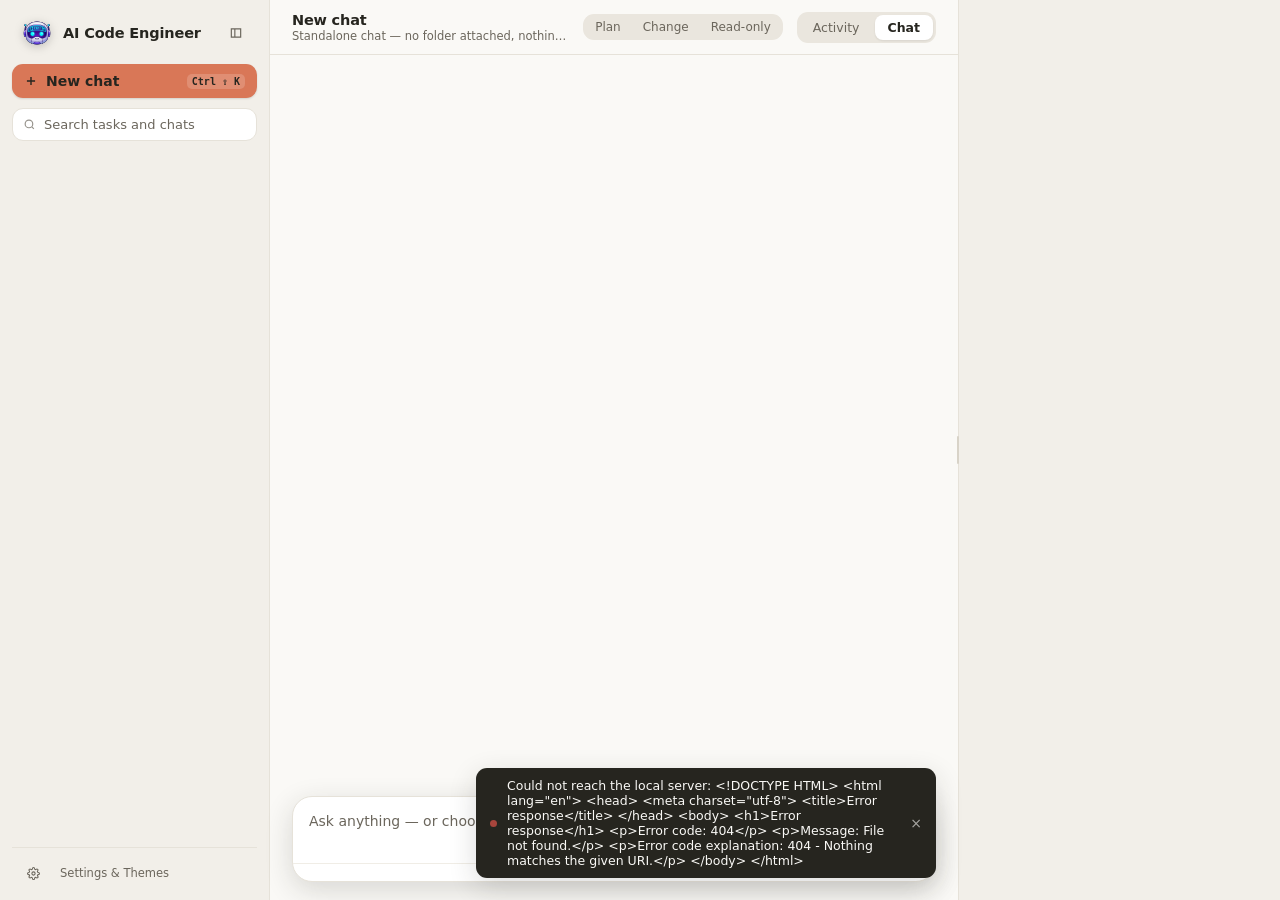
==== commit 43002afd: "refactor(webapp): split app.js into seven scripts loaded in order The cut points were computed on bl" ====
--- a/src/ai_code_engineer/webapp/static/index.html
+++ b/src/ai_code_engineer/webapp/static/index.html
@@ -96,6 +96,12 @@
 <div class="toasts" id="toasts" role="status" aria-live="polite"></div>
 <div id="modal-root"></div>
 
-<script src="app.js"></script>
+<script src="ui-core.js"></script>
+<script src="ui-projects.js"></script>
+<script src="ui-chat.js"></script>
+<script src="ui-composer.js"></script>
+<script src="ui-run.js"></script>
+<script src="ui-dialogs.js"></script>
+<script src="ui-wiring.js"></script>
 </body>
 </html>
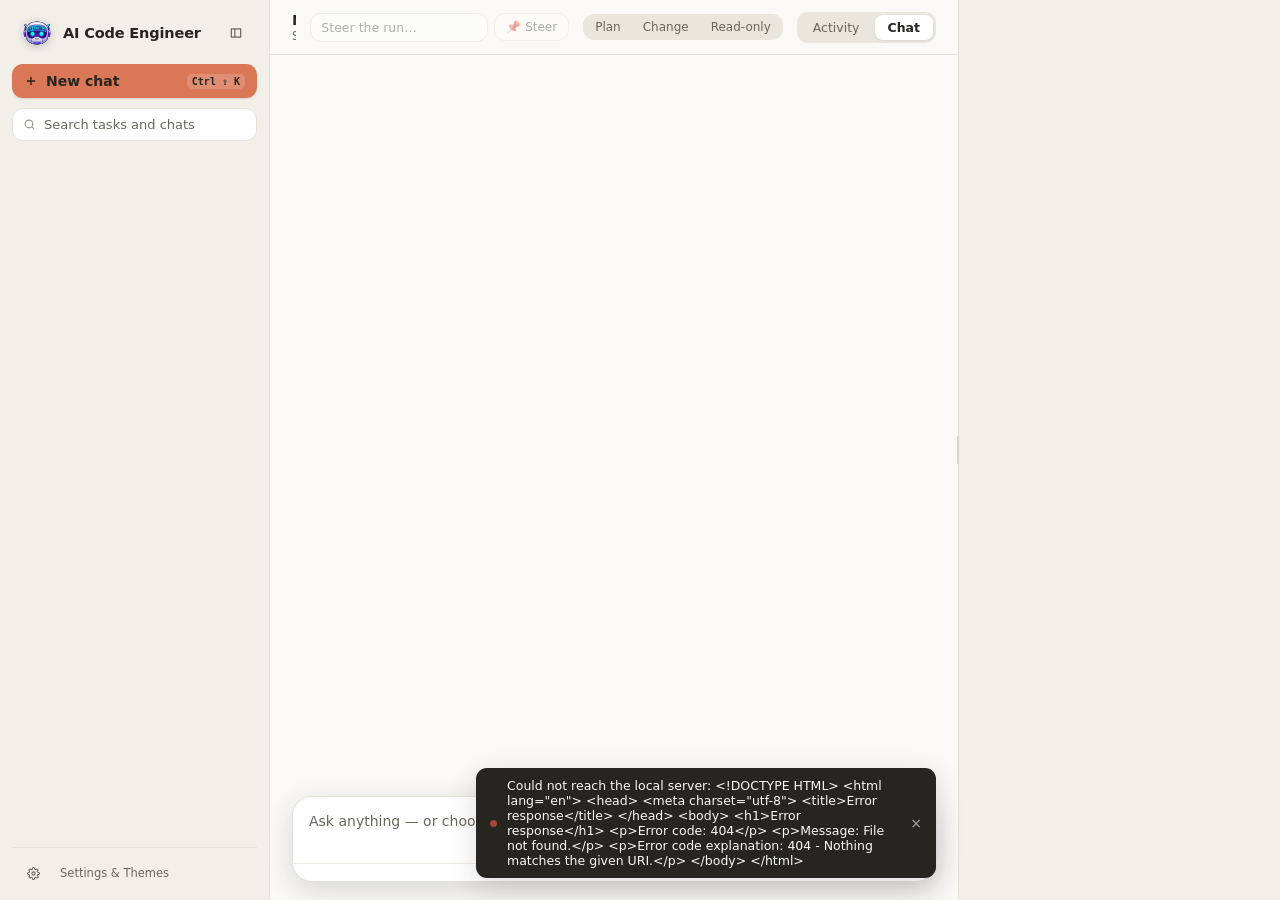
==== commit 1a13075c: "feat: expand agent capabilities and web UI Remove embedded provider credentials and preserve all loc" ====
--- a/src/ai_code_engineer/webapp/static/index.html
+++ b/src/ai_code_engineer/webapp/static/index.html
@@ -45,6 +45,11 @@
     </div>
   </aside>
 
+  <!-- Run layout: the conversation and its event timeline take the centre, changes & diffs sit in
+       the rail, and the plan checklist lives on the rail's Tasks tab. The column below is the
+       checklist's retired home and stays hidden — see app.css and planWide() in ui-run.js. -->
+  <aside class="plan-col" id="plan-col" aria-label="Plan checklist"></aside>
+
   <main class="main">
     <header class="top">
       <button class="icon-btn" id="sidebar-expand" title="Expand sidebar (Ctrl+B)" aria-label="Expand sidebar">
@@ -53,6 +58,17 @@
       <div style="min-width:0;flex:1">
         <h1 id="title">New chat</h1>
         <div class="sub" id="subtitle">Standalone chat — no folder attached, nothing to change</div>
+      </div>
+      <div class="runbar" id="runbar">
+        <span class="stage-badge hidden" id="top-stage" title="Current workflow stage"></span>
+        <span class="elapsed hidden" id="top-elapsed" title="Elapsed time for this run">⏱ 00:00</span>
+        <form class="steer-box" id="steer-form" autocomplete="off" spellcheck="false">
+          <input id="steer-text" dir="auto" maxlength="600" disabled
+            placeholder="Steer the run…" aria-label="Steering instruction for the running task"
+            title="One sentence added to the run in flight. Enter to steer at the next step, Shift+Enter to interrupt the current ask.">
+          <button type="submit" class="line-btn" id="steer-go" disabled title="Steer — applied at the run's next step">📌 Steer</button>
+        </form>
+        <button class="top-stop hidden" id="top-stop" title="Stop the running task">■ Stop</button>
       </div>
       <div class="seg" id="mode-seg" role="tablist" aria-label="Mode switcher">
         <button id="mode-btn-plan" title="Plan & Discuss: brainstorm, formulate plan, and structure tasks">Plan</button>
@@ -65,6 +81,7 @@
       </div>
     </header>
     <div class="busybar hidden" id="busybar"></div>
+    <div class="stagestrip hidden" id="stagestrip"></div>
 
     <!-- chat -->
     <section class="view on" id="view-task" role="tabpanel" aria-label="Chat">
--- a/src/ai_code_engineer/webapp/static/app.css
+++ b/src/ai_code_engineer/webapp/static/app.css
@@ -160,6 +160,13 @@
 }
 .themepick button.on { border-color: var(--accent); box-shadow: 0 0 0 2px var(--accent-ring) }
 
+/* ------------------------------ plan checklist (T3.2) ------------------------------
+   The run's workspace is three columns: conversation and event timeline in the centre, changes and
+   diffs in the rail, and the plan checklist on the rail's Tasks tab. The checklist once had a column
+   of its own; `renderRail()` and `planWide()` in ui-run.js are what settled where it lives, and it
+   lives in the rail at every width now. */
+.plan-col { display: none !important }
+
 /* -------------------------------- main -------------------------------- */
 /* min-height:0 is what keeps the conversation inside the window. A grid item's automatic minimum
    is its content height, so a long thread grew .main past 100vh and the composer — with whatever
@@ -171,7 +178,7 @@
 }
 .top h1 { font-size: 14.5px; font-weight: 600; letter-spacing: -.2px; white-space: nowrap; overflow: hidden; text-overflow: ellipsis }
 .top .sub { font-size: 11.5px; color: var(--faint); margin-top: 1px; white-space: nowrap; overflow: hidden; text-overflow: ellipsis }
-.seg { display: flex; gap: 2px; margin-left: auto; padding: 3px; background: var(--seg); border-radius: var(--r-m) }
+.seg { display: flex; gap: 2px; padding: 3px; background: var(--seg); border-radius: var(--r-m) }
 .seg button {
   padding: 5px 13px; border-radius: calc(var(--r-m) - 3px); font-size: 12.5px; color: var(--faint);
   font-weight: 500; transition: color var(--t-fast), background var(--t-fast);
@@ -183,6 +190,37 @@
   color: var(--ink-2); background: var(--panel); transition: background var(--t-fast), border-color var(--t-fast);
 }
 .ghost:hover { background: var(--hover); border-color: var(--line-2) }
+
+/* ------------------------------ top bar run controls (T3.3) ------------------------------
+   The permanent run row: stage, elapsed, the Steer field and Stop. Task and subtitle already
+   live in the header itself, so this cluster carries only what changes while a run is in flight. */
+.runbar { display: flex; align-items: center; gap: 8px; margin-left: auto; min-width: 0 }
+.stage-badge {
+  display: inline-flex; align-items: center; gap: 5px; font-size: 11.5px; font-weight: 600;
+  padding: 3px 9px; border-radius: 99px; background: var(--chip); color: var(--ink-2);
+  border: 1px solid var(--line); max-width: 190px; overflow: hidden; text-overflow: ellipsis;
+  white-space: nowrap; flex: none;
+}
+.elapsed {
+  font-family: var(--mono); font-size: 11.5px; color: var(--faint); flex: none; direction: ltr;
+  unicode-bidi: isolate; font-variant-numeric: tabular-nums;
+}
+.elapsed.running { color: var(--accent-text) }
+.steer-box { display: flex; align-items: center; gap: 6px; flex: 0 1 300px; min-width: 0 }
+.steer-box input {
+  flex: 1; min-width: 0; padding: 6px 10px; border: 1px solid var(--line); border-radius: var(--r-m);
+  background: var(--field); color: var(--ink); font-size: 12.5px; outline: 0;
+}
+.steer-box input:focus { border-color: var(--accent); box-shadow: 0 0 0 3px var(--accent-ring) }
+.steer-box input:disabled { opacity: .55; cursor: not-allowed }
+.steer-box .line-btn { padding: 6px 11px; font-size: 12px; flex: none }
+.top-stop {
+  flex: none; padding: 6px 12px; font-size: 12px; font-weight: 600; border-radius: var(--r-m);
+  border: 1px solid var(--bad-line); background: var(--bad-bg); color: var(--bad-ink);
+  transition: background var(--t-fast);
+}
+.top-stop:hover:not(:disabled) { background: var(--hover) }
+.top-stop:disabled { opacity: .45; cursor: not-allowed }
 
 .view { flex: 1; min-height: 0; display: none; flex-direction: column }
 .view.on { display: flex; animation: fade var(--t-med) var(--ease) }
@@ -200,7 +238,7 @@
   width: 22px; height: 22px; border-radius: var(--r-s); flex: none; display: grid; place-items: center;
   font-size: 10.5px; font-weight: 700; background: var(--pic); color: var(--pic-ink);
 }
-.msg.me { flex-direction: row-reverse }
+.msg.me { flex-direction: row }
 .msg.me .pic { background: var(--accent); color: var(--accent-ink) }
 .msg.sys .pic { background: var(--chip); color: var(--ink-2) }
 .body { min-width: 0; flex: 1; display: flex; flex-direction: column; align-items: flex-start; gap: var(--sp-1) }
@@ -210,6 +248,9 @@
 /* A prompt has no name line, so its icons share the bubble's line instead of opening one below it. */
 .bubline { display: flex; align-items: flex-end; gap: 2px; max-width: 100% }
 .bubline .bub { min-width: 0 }
+/* The prompt sits against the reading edge, so its actions come in on its far side: the avatar
+   stays first in the row and the copy/reply icons tuck in to the left of the bubble. */
+.msg.me .bubline { flex-direction: row-reverse }
 .who { font-size: 11.5px; color: var(--faint); font-weight: 550; white-space: nowrap }
 /* dir="auto" on the bubble picks the paragraph direction; plaintext extends that to each
    paragraph inside it, so an Arabic answer with an English code block reads correctly without
@@ -302,14 +343,16 @@
    name leave each surface wearing the other's layout. */
 .steprow { display: flex; flex-direction: column; gap: 6px; max-width: 100% }
 .st-head {
-  display: flex; align-items: flex-start; gap: 8px; padding: 5px 11px; border-radius: 99px;
+  display: flex; align-items: flex-start; gap: 8px; padding: 5px 11px; border-radius: 10px;
   background: var(--chip); border: 1px solid var(--line); font-size: 12px; color: var(--ink-2);
-  /* Buttons default to nowrap; status text must wrap long file paths inside the chat. */
+  /* Buttons default to nowrap; status text must wrap long file paths inside the chat. A pill
+     radius on a row that wraps to several lines is an oval cut into the middle of the sentence. */
   white-space: normal; min-width: 0; max-width: 100%;
+  word-break: break-word; overflow-wrap: anywhere;
   text-align: start; cursor: pointer; transition: border-color var(--t-fast), background var(--t-fast);
 }
 .st-head:hover { border-color: var(--line-2) }
-.st-txt { min-width: 0; overflow-wrap: anywhere; unicode-bidi: plaintext }
+.st-txt { min-width: 0; word-break: break-word; overflow-wrap: anywhere; unicode-bidi: plaintext }
 .st-chev { flex: none; display: inline-flex; align-items: center; margin-inline-start: auto;
   color: var(--faint); transition: transform var(--t-fast) }
 .steprow.open .st-chev { transform: rotate(180deg) }
@@ -563,6 +606,35 @@
 .task-item.now .task-status-icon { background: var(--accent); color: var(--accent-ink); }
 .task-item.pending .task-status-icon { background: var(--chip); color: var(--faint); }
 .task-item .task-title { flex: 1; min-width: 0; font-size: 12.5px; line-height: 1.4; word-break: break-word; text-align: start; }
+.plan-goal {
+  margin-top: 10px; padding: 8px 10px; border: 1px solid var(--line-soft);
+  border-radius: var(--r-s); background: var(--field);
+}
+.plan-resume {
+  display: flex; align-items: center; justify-content: space-between; gap: 8px;
+  margin-top: 8px; padding: 6px 8px; border: 1px dashed var(--line-soft);
+  border-radius: var(--r-s); font-size: 12px;
+}
+.plan-resume .quiet { min-width: 0; overflow: hidden; text-overflow: ellipsis; white-space: nowrap; }
+.plan-criteria { display: flex; flex-direction: column; gap: 4px; margin-top: 6px; }
+.plan-criterion { font-size: 12px; line-height: 1.45; display: flex; gap: 6px; align-items: baseline; }
+.plan-criterion b {
+  font-size: 10.5px; background: var(--chip); color: var(--faint); border-radius: 99px;
+  padding: 1px 6px; flex: none;
+}
+/* A criterion's answer is a word, not a colour: the chip carries the verdict the ledger computed, in the
+   language the task was asked in. The three tints are a second channel for the same word, never the only
+   one — "unproven" and "failed" must not be distinguishable by hue alone. */
+.crit-v { font-size: 10.5px; border-radius: 99px; padding: 1px 7px; flex: none; white-space: nowrap; }
+.crit-v.v-verified { background: var(--ok-bg); color: var(--ok-ink); }
+.crit-v.v-failed { background: var(--bad-bg); color: var(--bad-ink); }
+.crit-v.v-unproven { background: var(--warn-bg); color: var(--warn-ink); }
+.plan-verdict-note { margin-top: 5px; font-size: 11.5px; }
+.task-item .task-crit { font-size: 11px; flex: none; }
+.task-item .task-unproven {
+  width: 16px; height: 16px; border-radius: 99px; display: grid; place-items: center;
+  font-size: 10px; font-weight: 700; background: var(--bad-bg); color: var(--bad-ink); flex: none;
+}
 .step-exec-btn {
   display: inline-flex; align-items: center; gap: 4px; padding: 4px 8px; border-radius: 6px;
   font-size: 11px; font-weight: 600; background: var(--accent); color: var(--accent-ink);
@@ -598,7 +670,13 @@
 .link.quiet { cursor: default; color: var(--faint) }
 .link.quiet:hover { color: var(--faint) }
 .link svg { flex: none; opacity: .6 }
-.link .r { margin-left: auto; color: var(--faint); font-size: 11.5px; font-weight: 400 }
+/* The counter is the part that gives way in a narrow rail: a row that cannot truncate its own
+   tail pushes the card wider than the column holding it. */
+.link .r {
+  margin-left: auto; color: var(--faint); font-size: 11.5px; font-weight: 400;
+  overflow: hidden; text-overflow: ellipsis; white-space: nowrap; max-width: 140px;
+}
+.card .link { min-width: 0; max-width: 100%; overflow: hidden }
 .state {
   display: inline-flex; align-items: center; gap: 6px; font-size: 11.5px; font-weight: 600; padding: 3px 9px;
   border-radius: 99px; background: var(--warn-bg); color: var(--warn-ink); border: 1px solid var(--warn-line);
@@ -853,6 +931,18 @@
 .file-chip .chip-action {
   margin-inline-start: auto; font-size: 11.5px; color: var(--faint); white-space: nowrap;
 }
+/* What the change breaks in files it does not touch, above the buttons that would apply it. Amber
+   rather than red: this is a finding to read before deciding, not a failure the tool has proven. */
+.impact-block {
+  margin-top: 8px; padding: 8px 10px; border: 1px solid var(--warn-line);
+  border-inline-start: 3px solid var(--warn-ink); border-radius: var(--r-s);
+  background: var(--warn-bg);
+}
+.impact-head { font-size: 11.5px; font-weight: 700; color: var(--warn-ink); margin-bottom: 4px }
+.impact-line {
+  font-size: 11.5px; line-height: 1.5; color: var(--ink); font-family: var(--mono);
+  white-space: pre-wrap; overflow-wrap: anywhere; direction: auto;
+}
 .file-chip:hover .chip-action { color: var(--accent-text) }
 /* The added/removed pair, drawn by `diffStat` wherever a file is named. LTR by construction even on
    an Arabic page: `+12 −3` reads one way in both, and letting it mirror puts the minus first. */
@@ -931,6 +1021,17 @@
 }
 .busybar.busy::after { opacity: 1 }
 .hidden { display: none !important }
+
+/* The workflow strip sits under the activity line instead of replacing it: that one says what is happening
+   this second, this one says how far along the run is and shows the eight names behind the sentence so the
+   position can be checked rather than felt. */
+.stagestrip {
+  display: flex; align-items: center; gap: 7px; flex-wrap: wrap; padding: 5px 16px 7px;
+  font-size: 11.5px; color: var(--faint); flex: none; border-top: 1px solid var(--line-soft);
+}
+.stage-line { max-width: 58%; overflow: hidden; text-overflow: ellipsis; white-space: nowrap; }
+.stage-mark { width: 14px; height: 4px; border-radius: 2px; background: var(--line); flex: none; }
+.stage-mark.on { background: var(--accent); }
 #mode-seg { display: inline-flex; align-items: center; gap: 2px; background: var(--seg); padding: 2px; border-radius: var(--r-m); }
 #mode-seg button { padding: 4px 10px; font-size: 12px; font-weight: 500; border-radius: calc(var(--r-m) - 2px); color: var(--faint); background: transparent; border: 0; cursor: pointer; transition: all var(--t-fast); }
 #mode-seg button:hover { color: var(--ink); }
@@ -991,6 +1092,11 @@
   .busybar::after { animation: none !important }
 }
 
+@media (max-width: 1080px) {
+  /* The Steer field is the first thing here that cannot shrink into legibility; Stop and the
+     counters stay, because they are the one row that answers "can I get out of this". */
+  .steer-box { display: none }
+}
 @media (max-width: 1180px) {
   .app { grid-template-columns: var(--side-w) minmax(0, 1fr) }
   .rail { display: none }
@@ -1066,6 +1172,20 @@
   overflow-y: auto; white-space: pre-wrap; word-break: break-all;
 }
 
+/* The policy rows: one action class per line, the answer it currently gets, and the buttons that
+   change it. Collapsed by default because eight rows on the run card would push the run itself off
+   the screen, and the card is read for the run. */
+.policy-card { margin-top: 10px; font-size: 11.5px; }
+.policy-card > summary { cursor: pointer; font-weight: 600; opacity: 0.92; }
+.policy-row {
+  display: flex; align-items: center; gap: 6px; margin-top: 5px; flex-wrap: wrap;
+}
+.policy-row .p-act { font-family: var(--mono); flex: 1; min-width: 110px; overflow-wrap: anywhere; }
+.policy-row .p-ver { padding: 1px 6px; border-radius: 999px; background: var(--panel); border: 1px solid var(--line); }
+.policy-row .p-ver.set { border-color: var(--accent); }
+.policy-row .p-btns { display: flex; gap: 4px; }
+.policy-row .p-managed { flex: 1; min-width: 220px; color: var(--faint); }
+
 .fix-card {
   background: var(--bad-bg); color: var(--bad-ink); border: 1px solid var(--bad-line);
   border-radius: var(--r-m); padding: 10px 12px; display: flex; flex-direction: column; gap: 7px;
@@ -1088,15 +1208,16 @@
 
 /* Custom Terminal Command */
 .custom-cmd-card { display: flex; flex-direction: column; gap: 7px; margin-top: 6px; }
-.custom-cmd-row { display: flex; gap: 6px; align-items: center; }
+.custom-cmd-row { display: flex; flex-wrap: wrap; gap: 6px; align-items: center; }
 .custom-cmd-input {
-  flex: 1; padding: 6px 9px; font-size: 12px; font-family: var(--mono);
+  flex: 1 1 120px; min-width: 0; padding: 6px 9px; font-size: 12px; font-family: var(--mono);
   background: var(--field); color: var(--ink); border: 1px solid var(--line);
   border-radius: var(--r-s); outline: none;
 }
 .custom-cmd-input:focus { border-color: var(--accent); }
 .custom-cmd-sub {
-  width: 90px; padding: 6px 8px; font-size: 11.5px; font-family: var(--mono);
+  flex: 0 1 auto; min-width: 0; max-width: 80px; padding: 6px 8px; font-size: 11.5px;
+  font-family: var(--mono);
   background: var(--field); color: var(--ink-2); border: 1px solid var(--line);
   border-radius: var(--r-s);
 }
